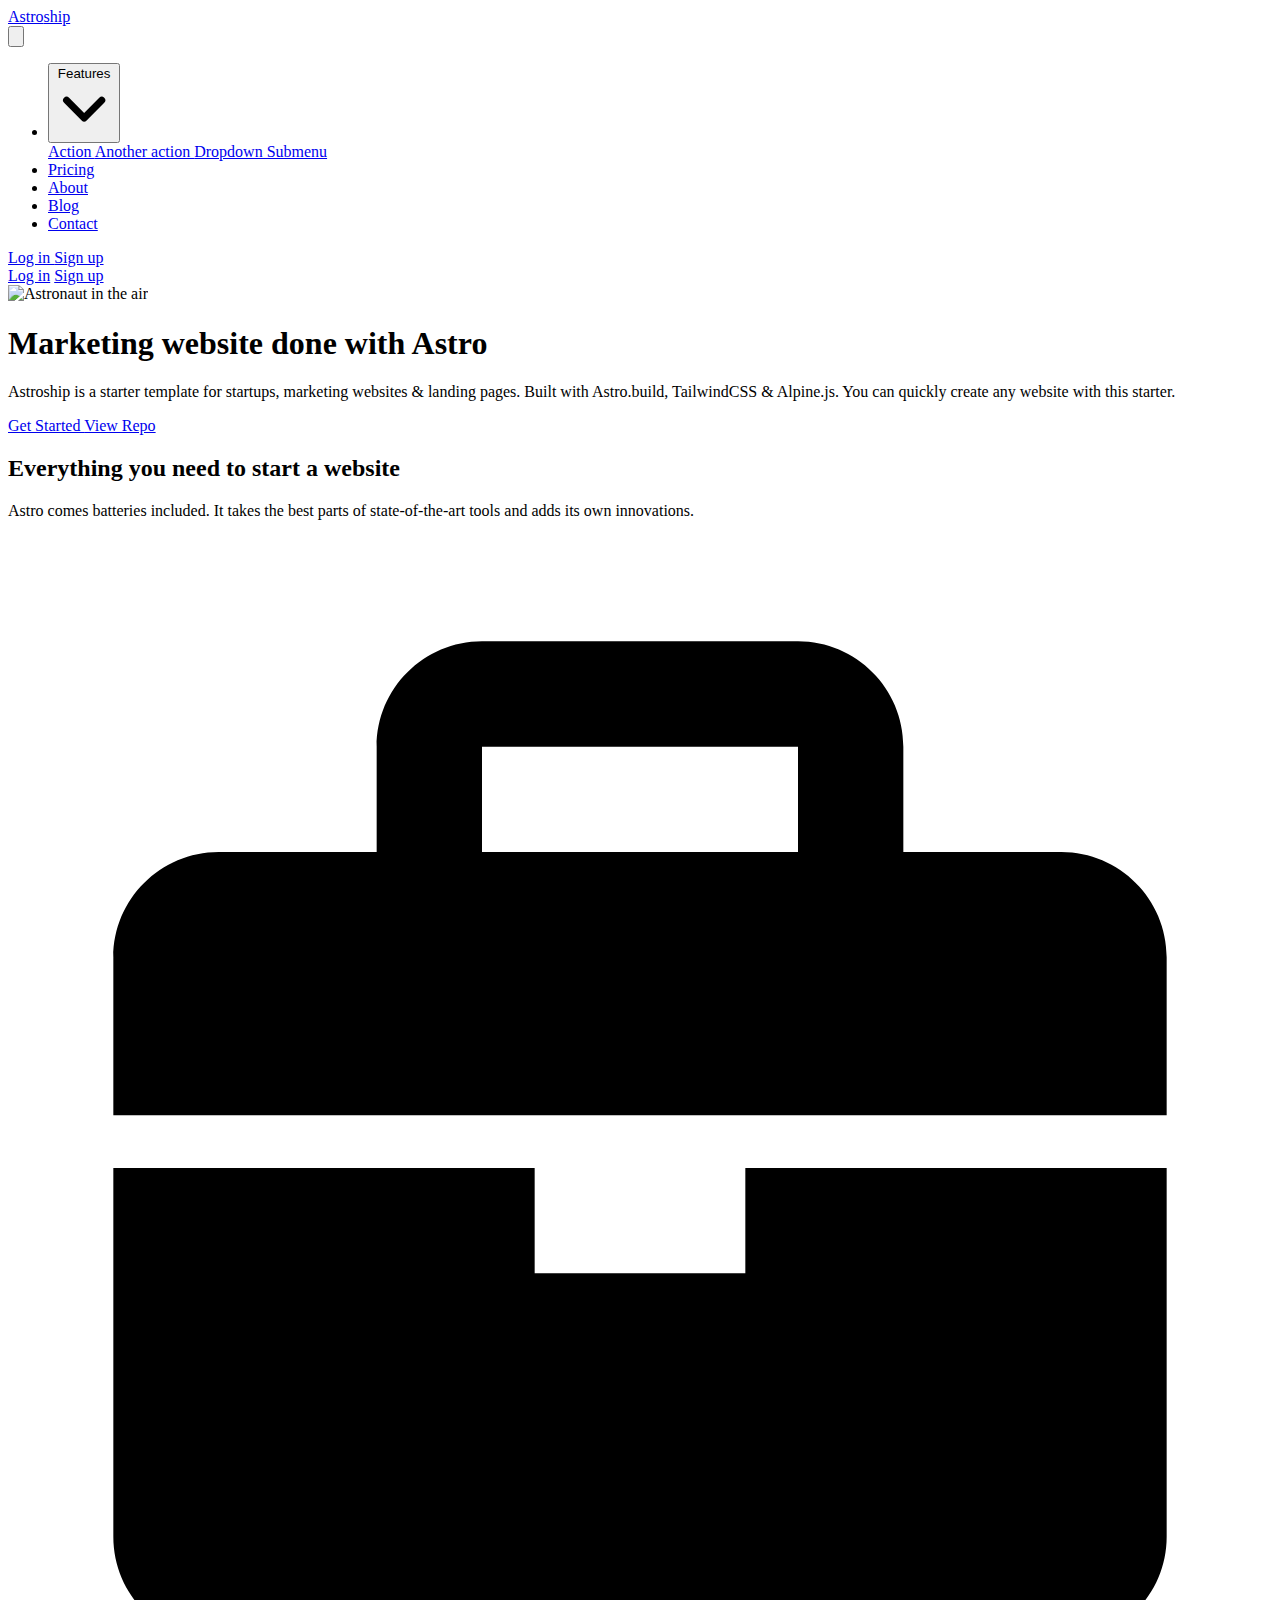
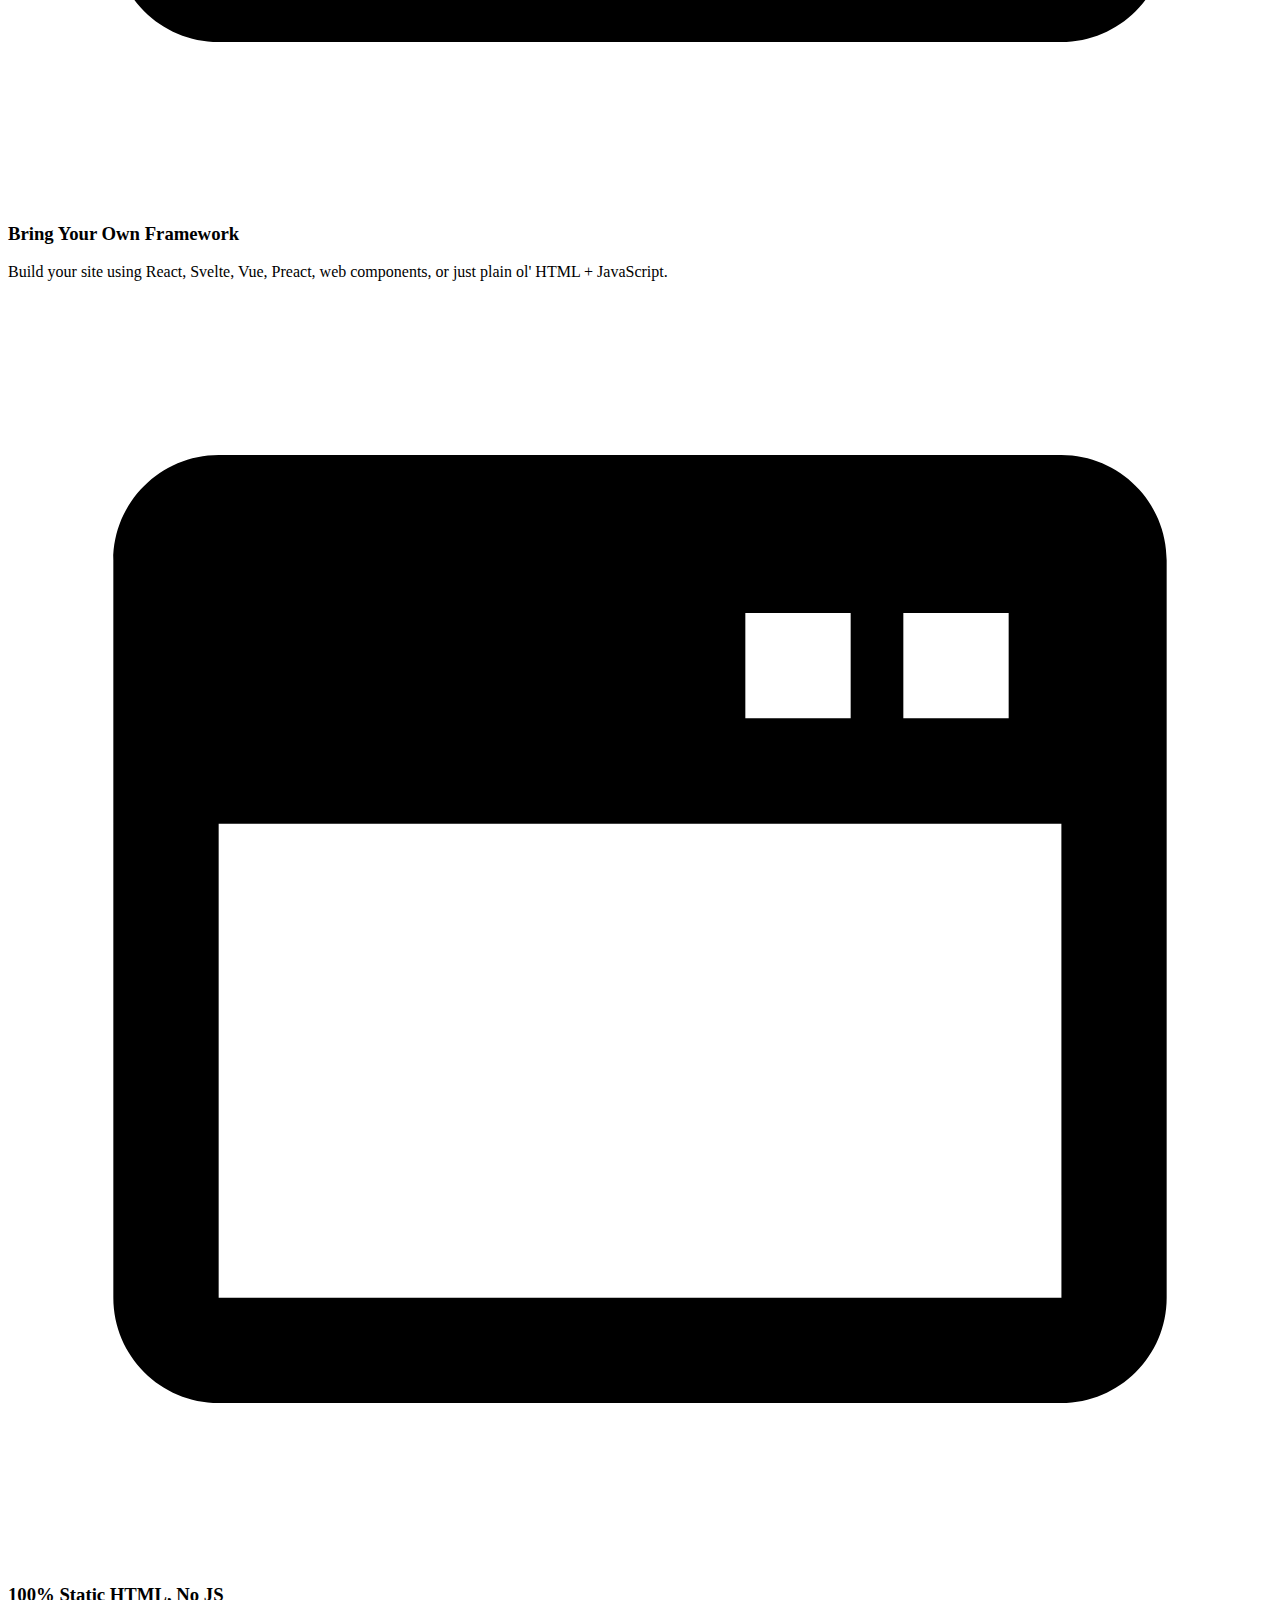
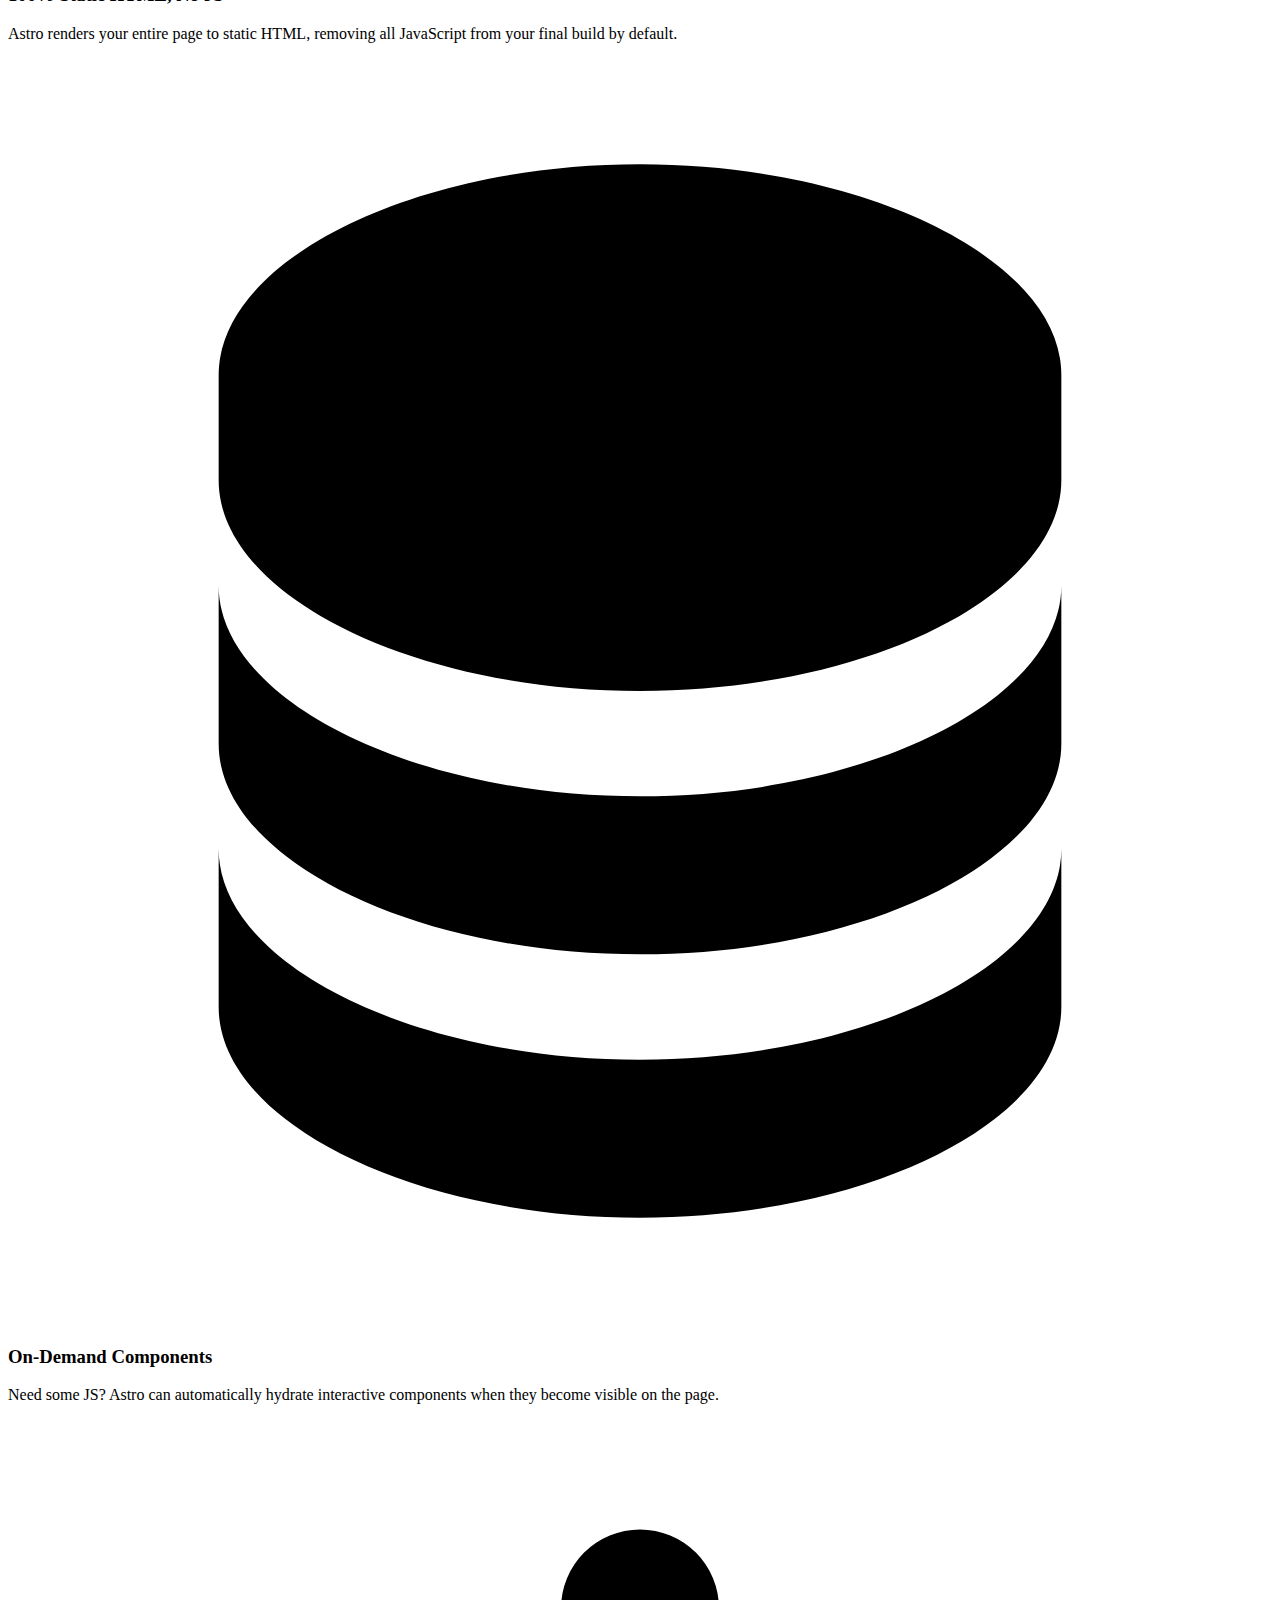
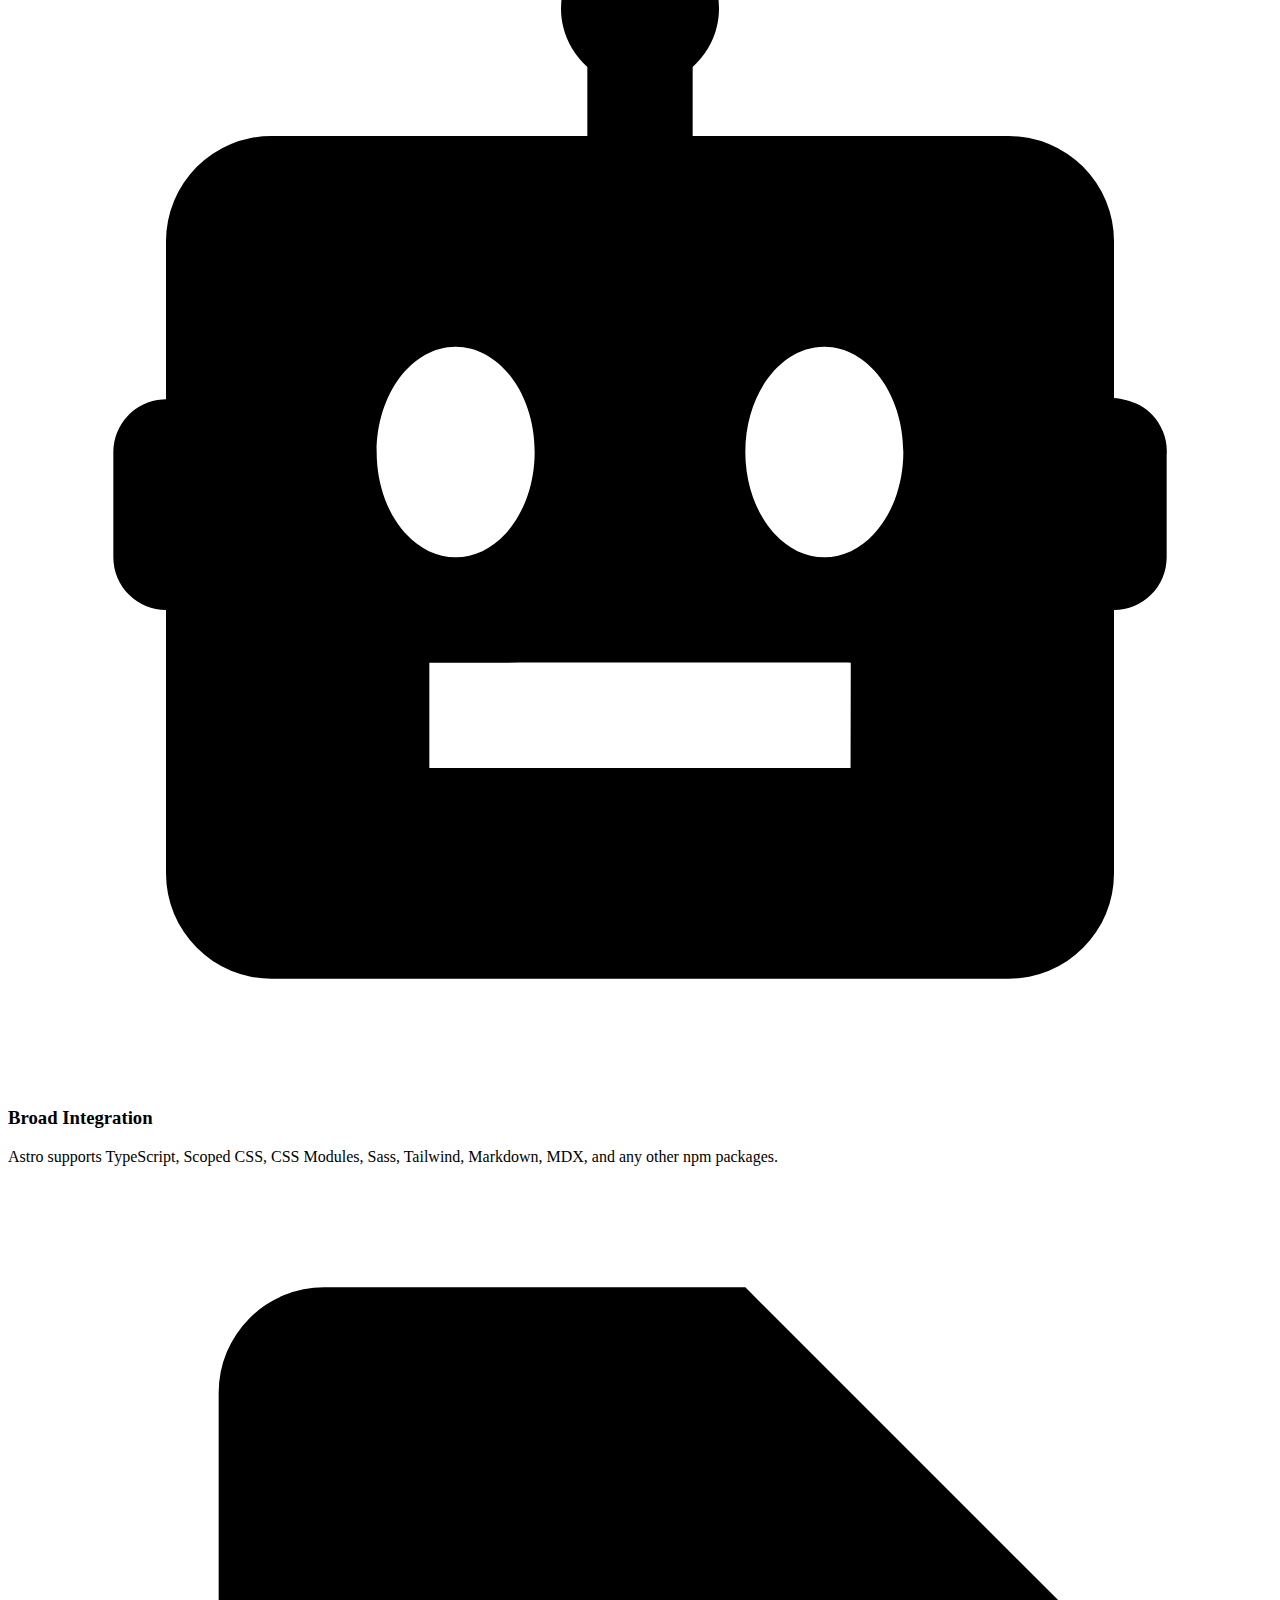
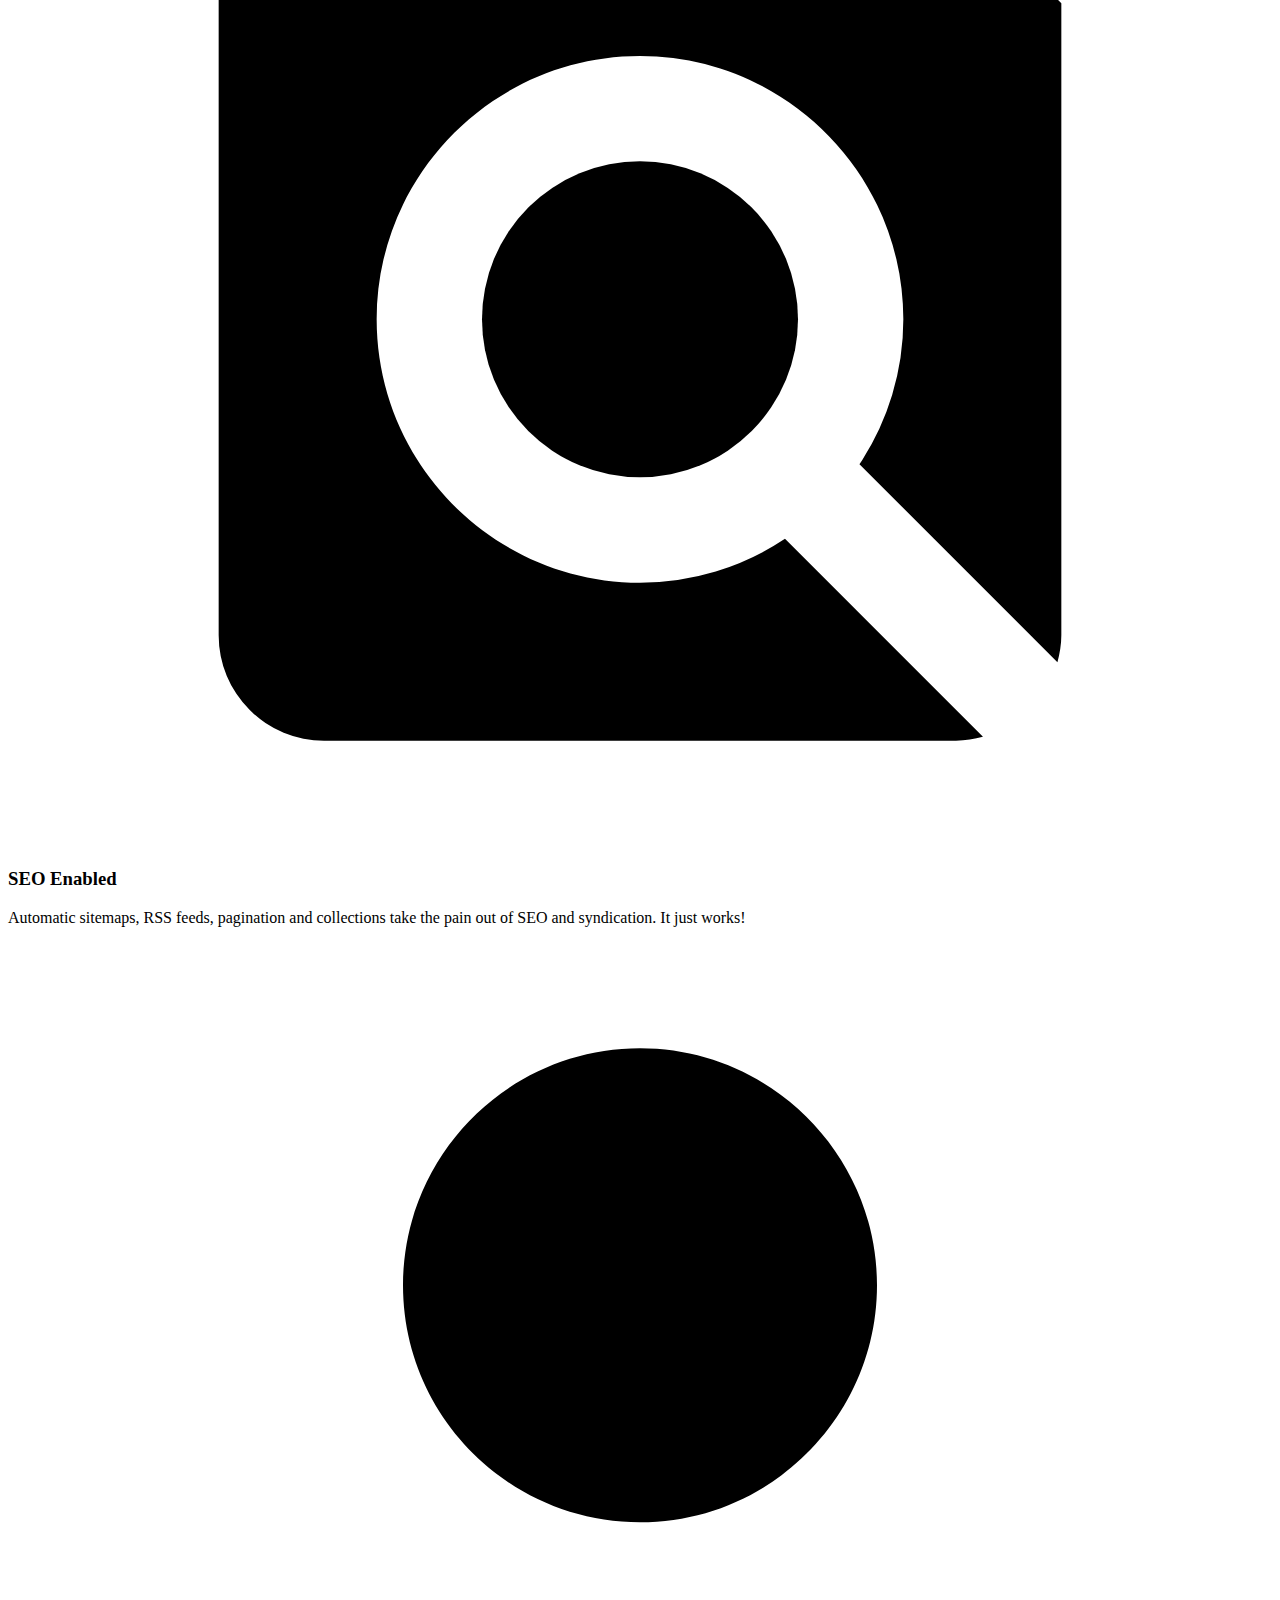
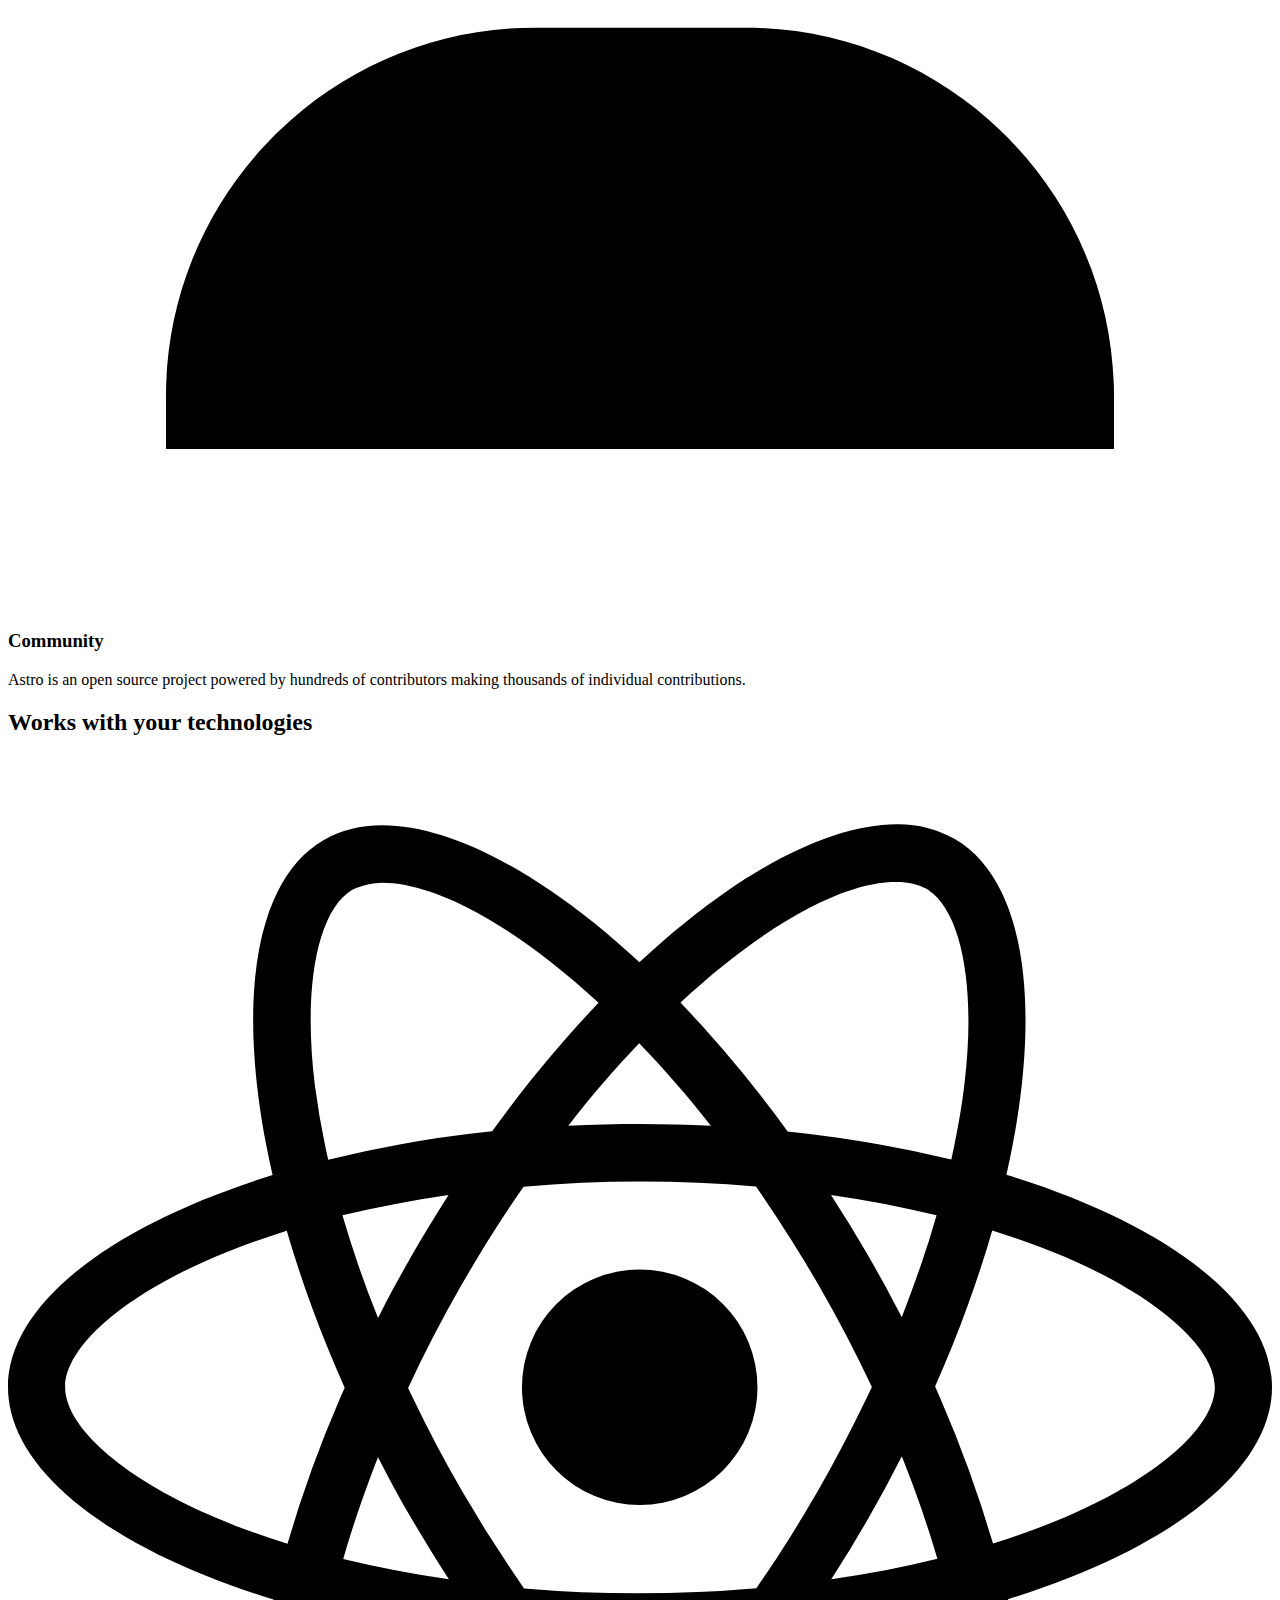
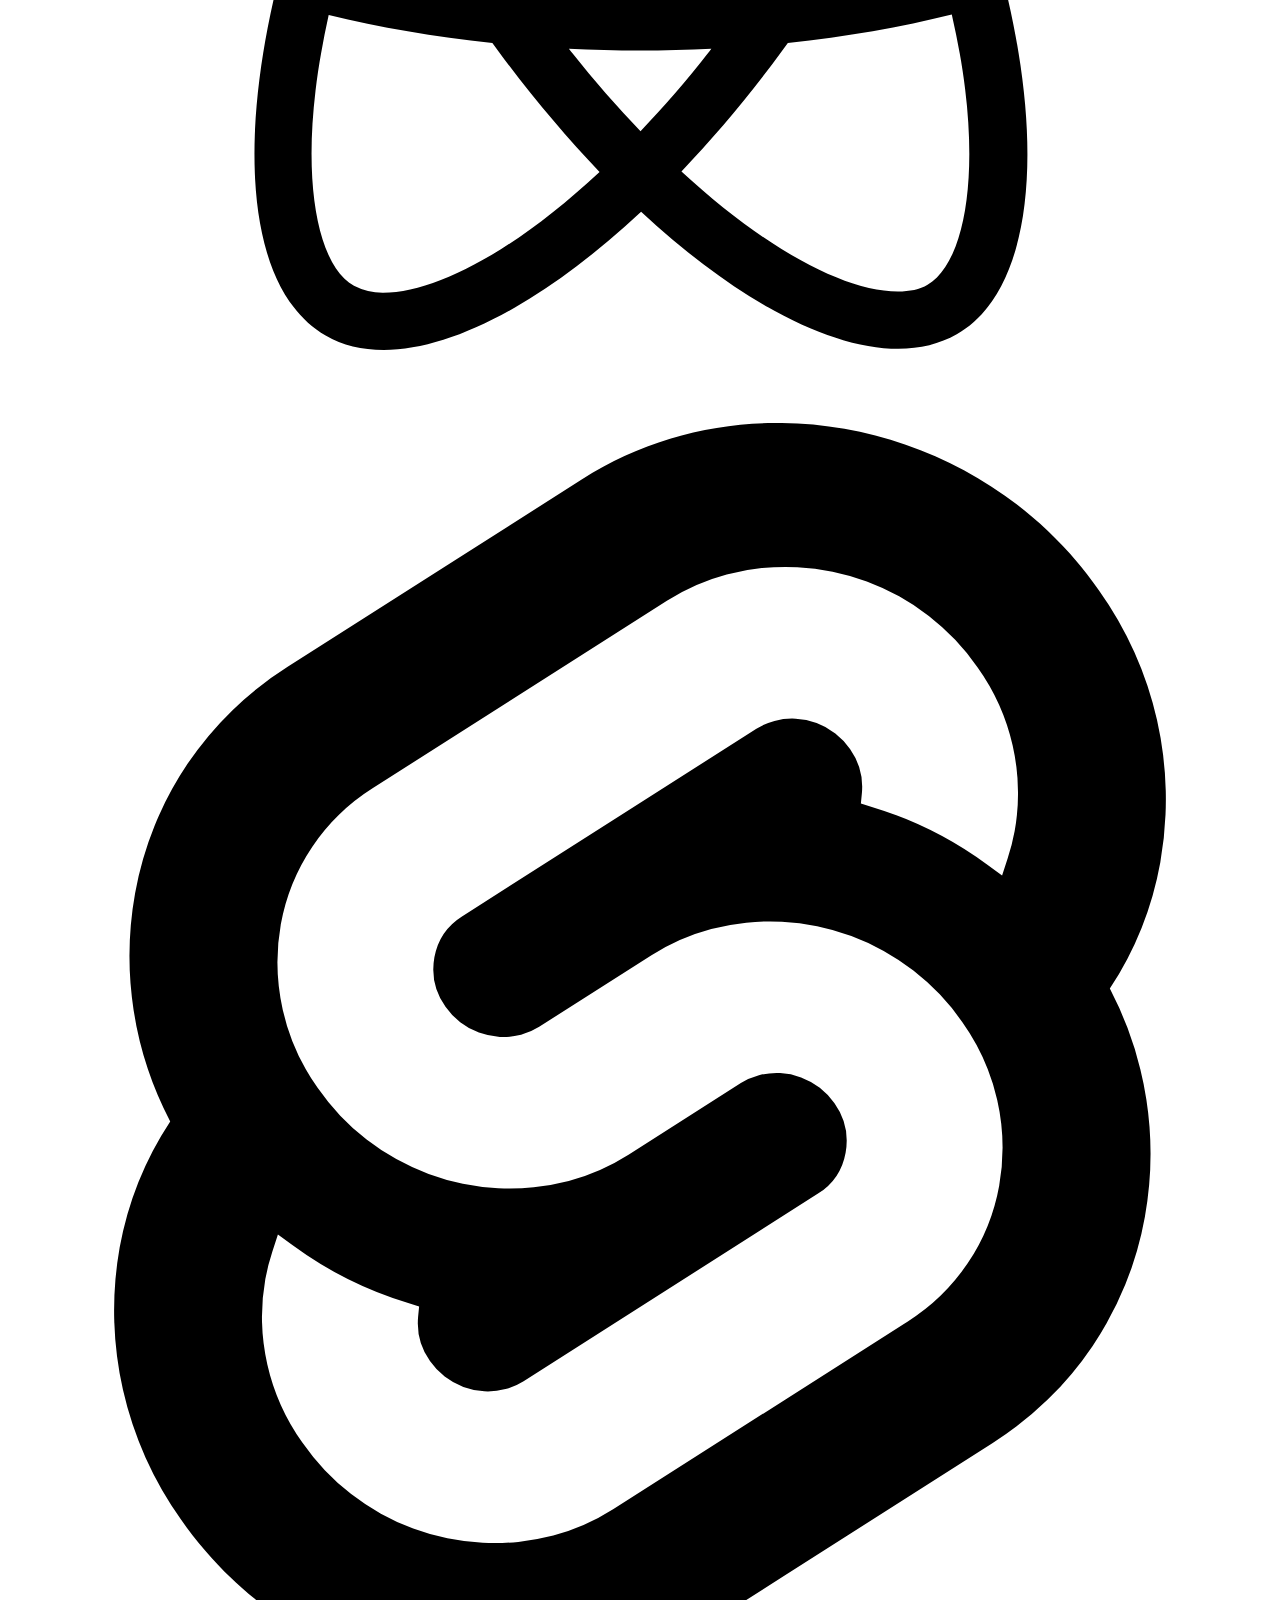
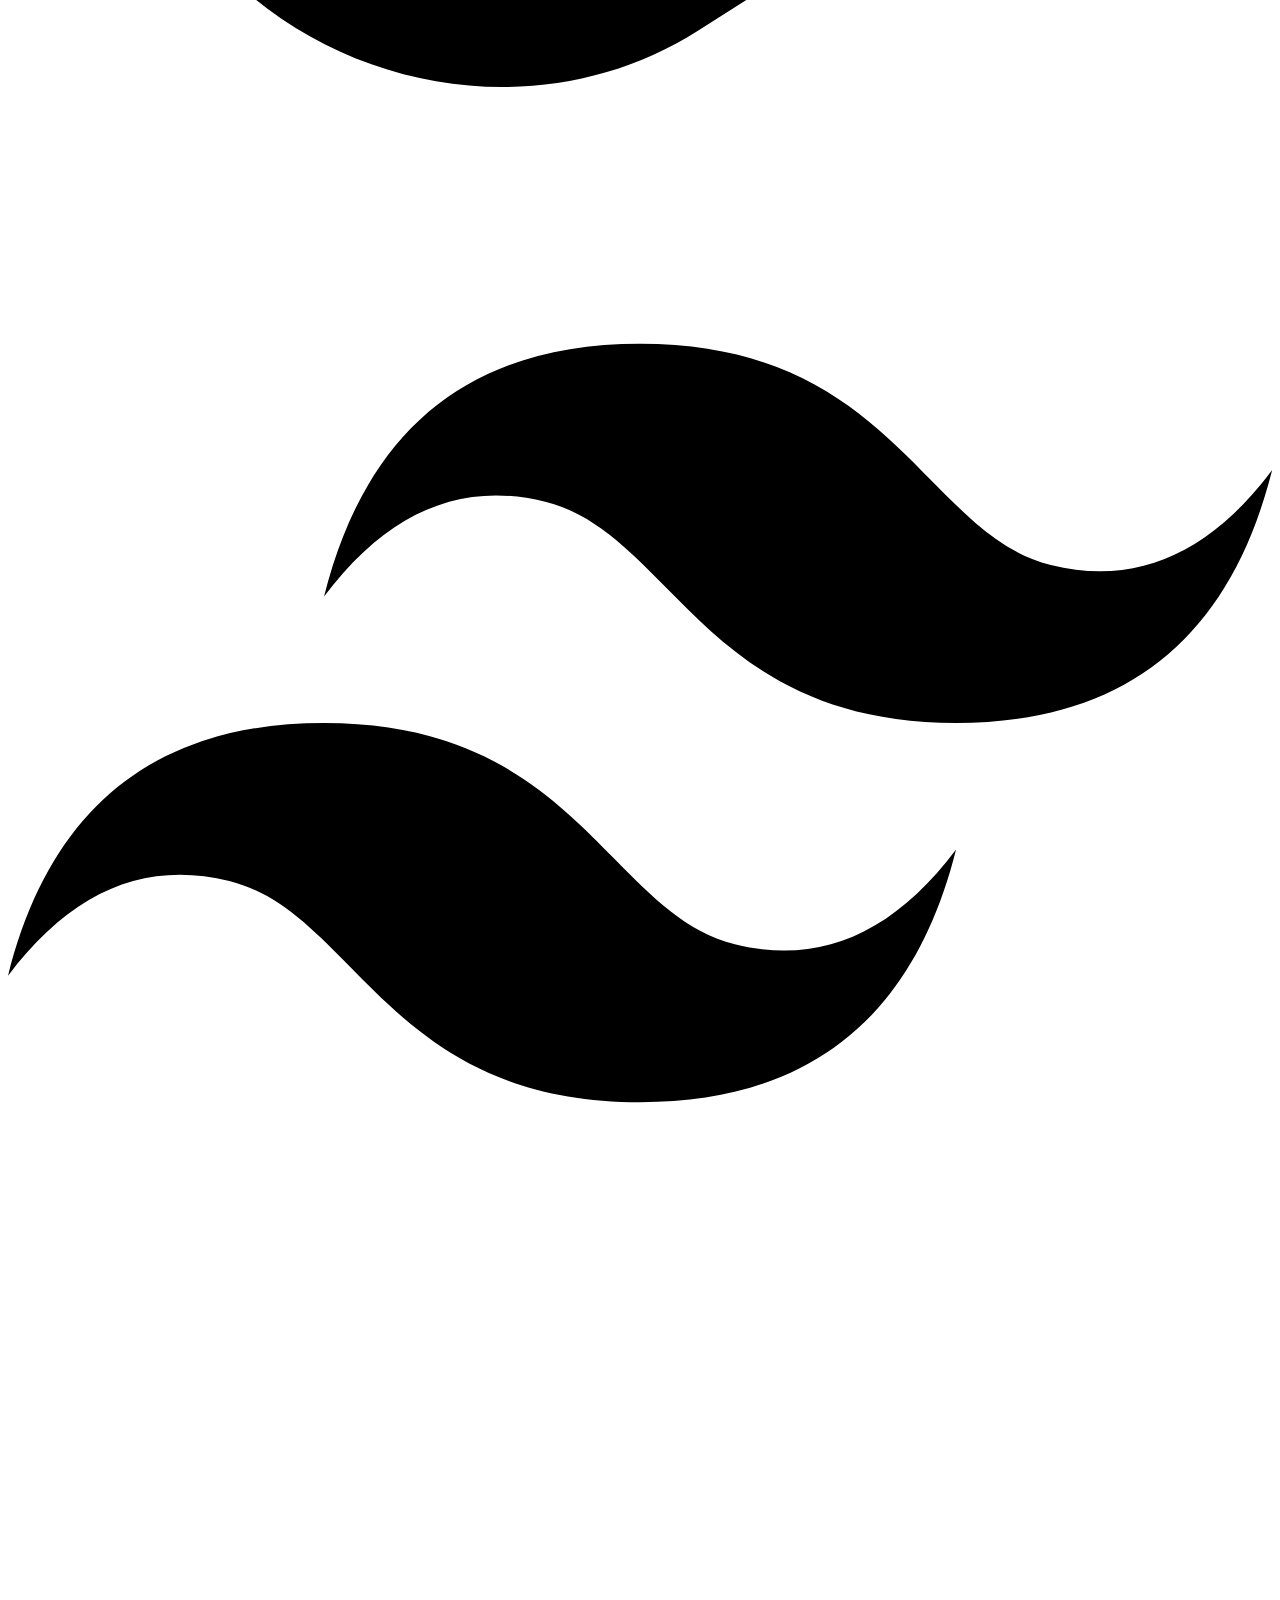
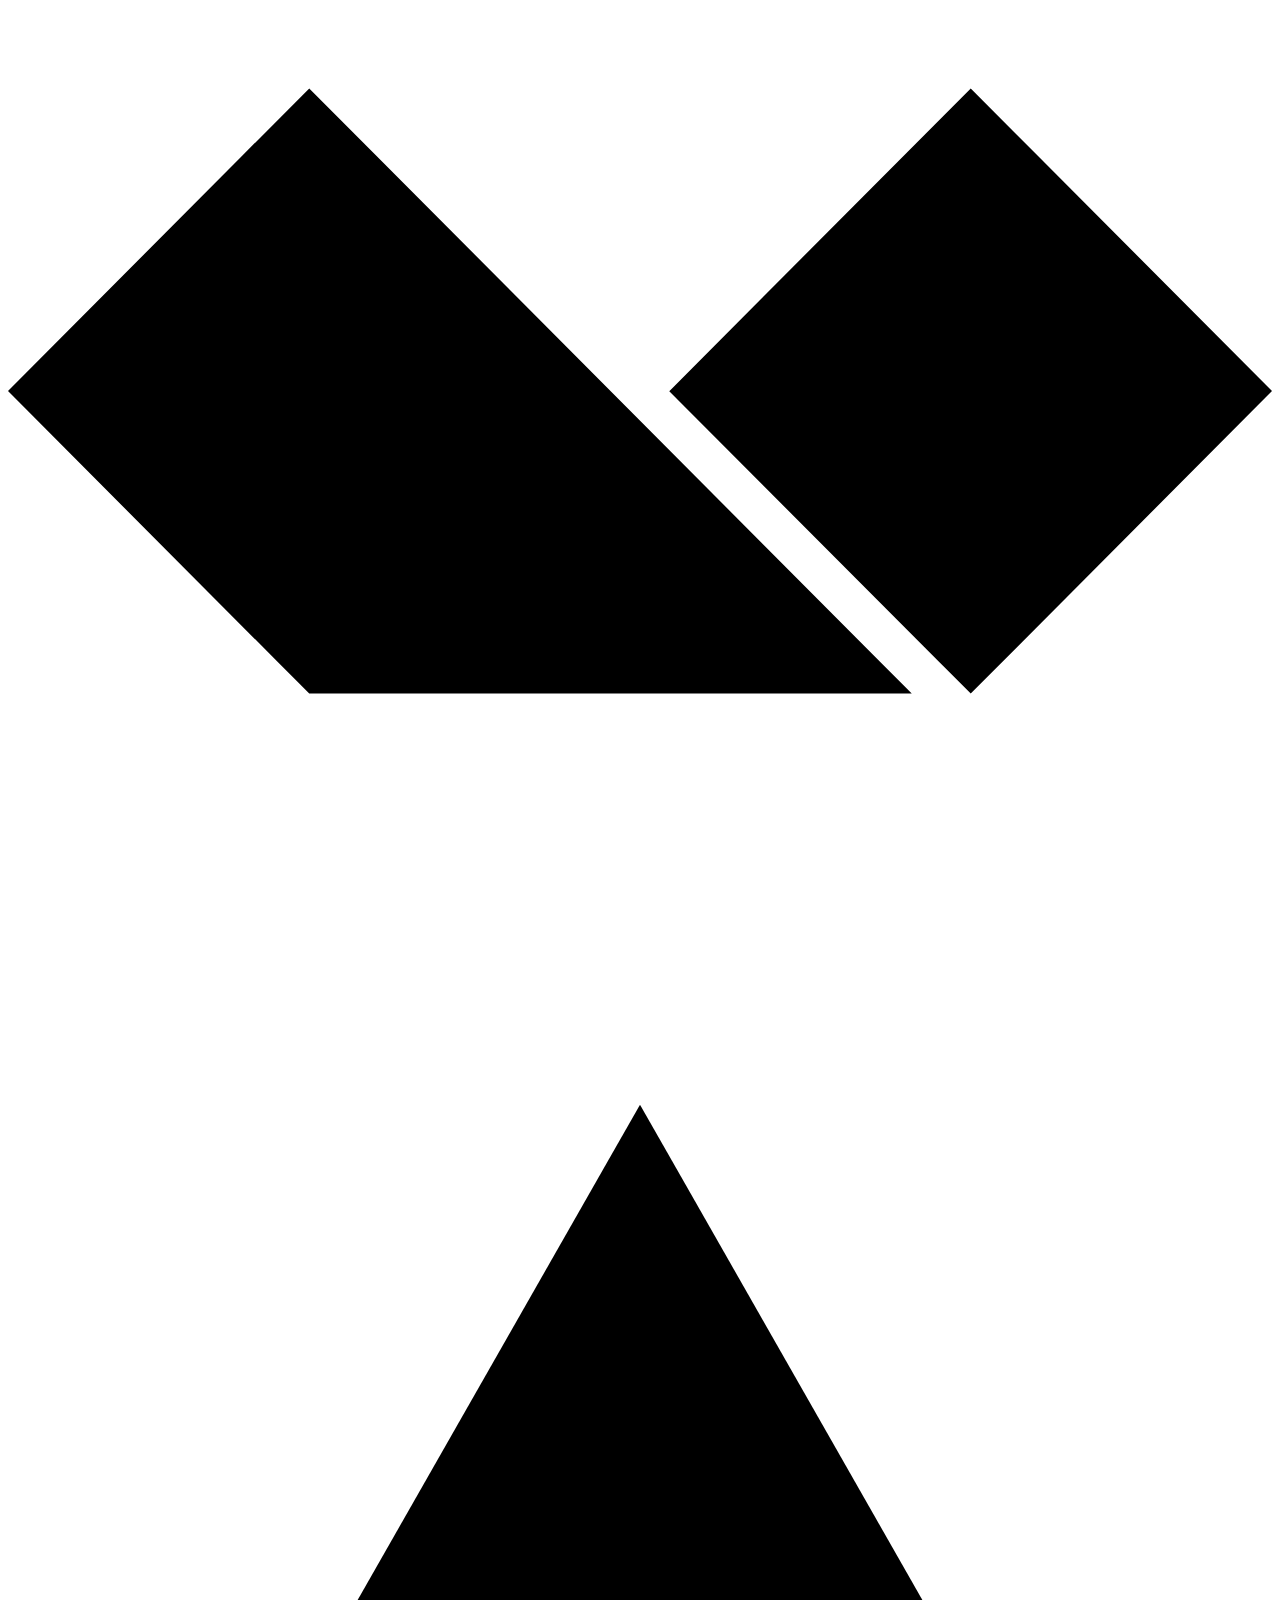
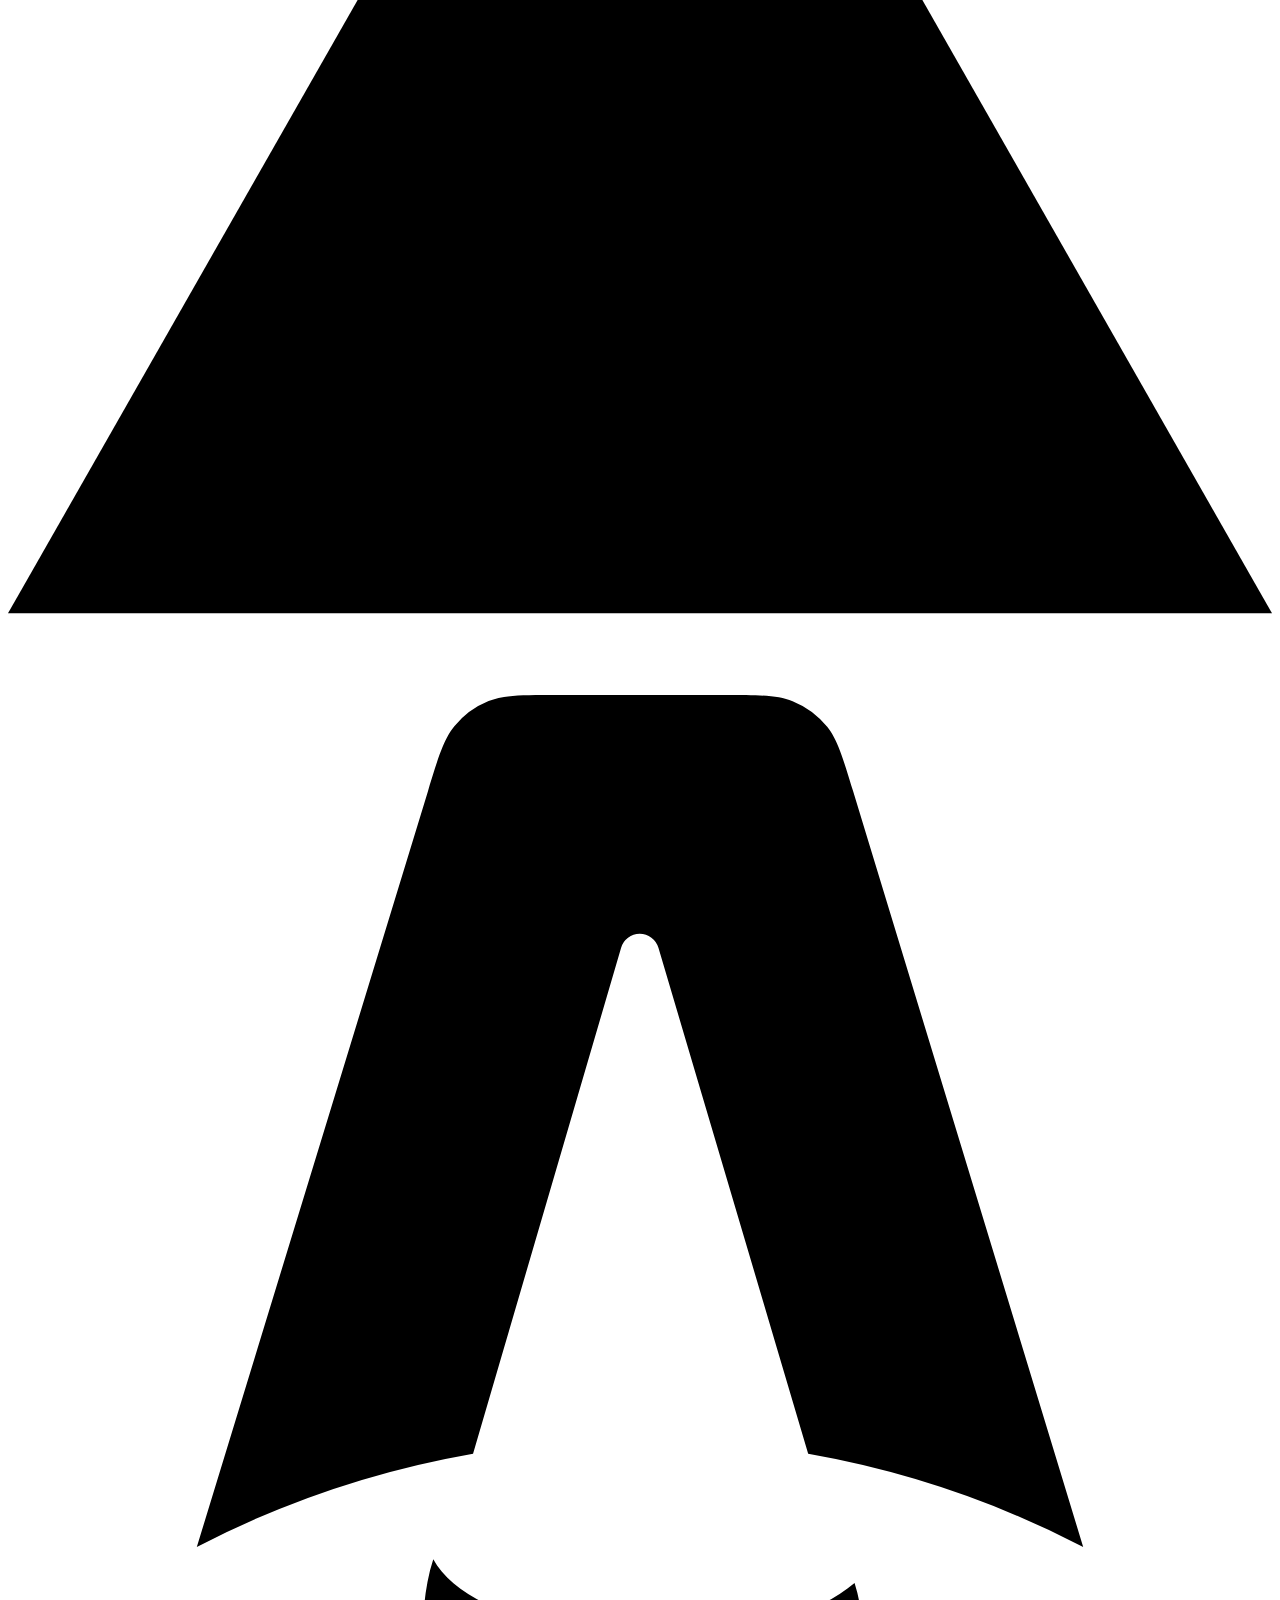
==== docs/index.html @ 0e35a5bf "." ====
<!DOCTYPE html>
<html lang="en">
  <head>
    <meta charset="UTF-8">
    <meta name="viewport" content="width=device-width">
    <link rel="icon" type="image/svg+xml" href="/favicon.svg">
    <meta name="generator" content="Astro v1.9.2">

    <!-- <link rel="preload" as="image" href={src} alt="Hero" /> -->
    <title>Astroship</title>



<link rel="canonical" href="https://dreamoment.github.io/creator/">

<meta name="description" content="Astroship is a starter website template for Astro built with TailwindCSS.">

<meta name="robots" content="index, follow">

<meta property="og:title" content="Astroship - Starter Template for Astro">
<meta property="og:type" content="website">
<meta property="og:image" content="https://dreamoment.github.io/opengraph.jpg">
<meta property="og:url" content="https://dreamoment.github.io/creator/">


<meta property="og:image:url" content="https://dreamoment.github.io/opengraph.jpg">



<meta property="og:image:height">
<meta property="og:image:alt" content="Astroship Homepage Screenshot">


<meta name="twitter:card" content="summary_large_image">
<meta name="twitter:site" content="@web3templates">
<meta name="twitter:creator" content="@surjithctly">



  <link rel="stylesheet" href="/creator/assets/about.b5205b1e.css" />
<link rel="stylesheet" href="/creator/assets/complete-guide-fullstack-development.8aabfa3c.css" /><script type="module" src="/creator/page.563aed27.js"></script></head>
  <body>
    <div class="max-w-screen-xl mx-auto px-5">
  <header class="flex flex-col lg:flex-row justify-between items-center my-5" x-data="{ open: false }" x-init="$watch('open', value => console.log(value))">
    <div class="flex w-full lg:w-auto items-center justify-between">
      <a href="/" class="text-lg"><span class="font-bold text-slate-800">Astro</span><span class="text-slate-500">ship</span>
      </a>
      <div class="block lg:hidden">
        <button @click="open = !open" class="text-gray-800">
          <svg fill="currentColor" class="w-4 h-4" viewBox="0 0 20 20" xmlns="http://www.w3.org/2000/svg">
            <title>Menu</title>
            <path x-cloak x-show="open" fill-rule="evenodd" clip-rule="evenodd" d="M18.278 16.864a1 1 0 01-1.414 1.414l-4.829-4.828-4.828 4.828a1 1 0 01-1.414-1.414l4.828-4.829-4.828-4.828a1 1 0 011.414-1.414l4.829 4.828 4.828-4.828a1 1 0 111.414 1.414l-4.828 4.829 4.828 4.828z"></path>
            <path x-show="!open" fill-rule="evenodd" d="M4 5h16a1 1 0 010 2H4a1 1 0 110-2zm0 6h16a1 1 0 010 2H4a1 1 0 010-2zm0 6h16a1 1 0 010 2H4a1 1 0 010-2z"></path>
          </svg>
        </button>
      </div>
    </div>
    <nav class="hidden w-full lg:w-auto mt-2 lg:flex lg:mt-0" :class="{ 'block': open, 'hidden': !open }" x-transition>
      <ul class="flex flex-col lg:flex-row lg:gap-3">
        <li @click.away="open = false" class="relative" x-data="{ open: false }">
  <button @click="open = !open" class="flex items-center gap-1 w-full lg:w-auto lg:px-3 py-2 text-gray-600 hover:text-gray-900">
    <span>Features</span>
    <svg xmlns="http://www.w3.org/2000/svg" fill="none" viewBox="0 0 24 24" stroke-width="3" stroke="currentColor" class="w-3 h-3 mt-0.5" :class="{'rotate-180': open, 'rotate-0': !open}">
      <path stroke-linecap="round" stroke-linejoin="round" d="M19.5 8.25l-7.5 7.5-7.5-7.5"></path>
    </svg>
  </button>
  <div x-cloak x-show="open" class="lg:absolute w-full lg:w-48 lg:left-0 origin-top-left">
    <div class="px-3 lg:py-2 lg:bg-white lg:rounded-md lg:shadow lg:border flex flex-col">
      <a href="#" class="py-1 text-gray-600 hover:text-gray-900">
            Action
          </a><a href="#" class="py-1 text-gray-600 hover:text-gray-900">
            Another action
          </a><a href="#" class="py-1 text-gray-600 hover:text-gray-900">
            Dropdown Submenu
          </a>
    </div>
  </div>
</li><li>
                  <a href="/creator/pricing" class="flex lg:px-3 py-2 text-gray-600 hover:text-gray-900">
                    Pricing
                  </a>
                </li><li>
                  <a href="/creator/about" class="flex lg:px-3 py-2 text-gray-600 hover:text-gray-900">
                    About
                  </a>
                </li><li>
                  <a href="/creator/blog" class="flex lg:px-3 py-2 text-gray-600 hover:text-gray-900">
                    Blog
                  </a>
                </li><li>
                  <a href="/creator/contact" class="flex lg:px-3 py-2 text-gray-600 hover:text-gray-900">
                    Contact
                  </a>
                </li>
      </ul>
      <div class="lg:hidden flex items-center mt-3 gap-4">
        <a href="#" class="rounded text-center transition focus-visible:ring-2 ring-offset-2 ring-gray-200 w-full px-4 py-2 bg-gray-100 hover:bg-gray-200 border-2 border-transparent">Log in
</a>
        <a href="#" class="rounded text-center transition focus-visible:ring-2 ring-offset-2 ring-gray-200 w-full px-4 py-2 bg-black text-white hover:bg-gray-800 border-2 border-transparent">Sign up
</a>
      </div>
    </nav>
    <div>
      <div class="hidden lg:flex items-center gap-4">
        <a href="#">Log in</a>
        <a href="#" class="rounded text-center transition focus-visible:ring-2 ring-offset-2 ring-gray-200 px-4 py-2 bg-black text-white hover:bg-gray-800 border-2 border-transparent">Sign up
</a>
      </div>
    </div>
  </header>
</div>
    <div class="max-w-screen-xl mx-auto px-5">
  <main class="grid lg:grid-cols-2 place-items-center pt-16 pb-8 md:pt-8">
  <div class="py-6 md:order-1 hidden md:block">
    <img alt="Astronaut in the air" width="520" height="424" src="/creator/assets/hero.c8293ced_bmlz.avif" loading="eager" decoding="async">
  </div>
  <div>
    <h1 class="text-5xl lg:text-6xl xl:text-7xl font-bold lg:tracking-tight">
      Marketing website done with Astro
    </h1>
    <p class="text-lg mt-4 text-slate-600 max-w-xl">
      Astroship is a starter template for startups, marketing websites & landing
      pages.<wbr> Built with Astro.build, TailwindCSS & Alpine.js. You can quickly
      create any website with this starter.
    </p>
    <div class="mt-6 flex flex-col sm:flex-row gap-3">
      <a href="https://web3templates.com/" target="_blank" rel="noopener" class="rounded text-center transition focus-visible:ring-2 ring-offset-2 ring-gray-200 px-5 py-2.5 bg-black text-white hover:bg-gray-800 border-2 border-transparent">Get Started
</a>
      <a href="https://github.com/surjithctly/astroship" rel="noopener" target="_blank" class="rounded text-center transition focus-visible:ring-2 ring-offset-2 ring-gray-200 px-5 py-2.5 bg-white border-2 border-black hover:bg-gray-100 text-black">View Repo
</a>
    </div>
  </div>
</main><div class="mt-16 md:mt-0">
  <h2 class="text-4xl lg:text-5xl font-bold lg:tracking-tight">
    Everything you need to start a website
  </h2>
  <p class="text-lg mt-4 text-slate-600">
    Astro comes batteries included. It takes the best parts of state-of-the-art
    tools and adds its own innovations.
  </p>
</div>

<div class="grid sm:grid-cols-2 md:grid-cols-3 mt-16 gap-16">
  <div class="flex gap-4 items-start">
        <div class="mt-1 bg-black rounded-full  p-2 w-8 h-8 shrink-0">
          <svg viewBox="0 0 24 24" class="text-white" astro-icon="bx:bxs-briefcase"><path fill="currentColor" d="M20 6h-3V4c0-1.103-.897-2-2-2H9c-1.103 0-2 .897-2 2v2H4c-1.103 0-2 .897-2 2v3h20V8c0-1.103-.897-2-2-2zM9 4h6v2H9V4zm5 10h-4v-2H2v7c0 1.103.897 2 2 2h16c1.103 0 2-.897 2-2v-7h-8v2z"/></svg>
        </div>
        <div>
          <h3 class="font-semibold text-lg">Bring Your Own Framework</h3> 
          <p class="text-slate-500 mt-2 leading-relaxed">Build your site using React, Svelte, Vue, Preact, web components, or just plain ol&#39; HTML + JavaScript.</p>
        </div>
      </div><div class="flex gap-4 items-start">
        <div class="mt-1 bg-black rounded-full  p-2 w-8 h-8 shrink-0">
          <svg viewBox="0 0 24 24" class="text-white" astro-icon="bx:bxs-window-alt"><path fill="currentColor" d="M20 3H4c-1.103 0-2 .897-2 2v14c0 1.103.897 2 2 2h16c1.103 0 2-.897 2-2V5c0-1.103-.897-2-2-2zm-3 3h2v2h-2V6zm-3 0h2v2h-2V6zM4 19v-9h16.001l.001 9H4z"/></svg>
        </div>
        <div>
          <h3 class="font-semibold text-lg">100% Static HTML, No JS</h3> 
          <p class="text-slate-500 mt-2 leading-relaxed">Astro renders your entire page to static HTML, removing all JavaScript from your final build by default.</p>
        </div>
      </div><div class="flex gap-4 items-start">
        <div class="mt-1 bg-black rounded-full  p-2 w-8 h-8 shrink-0">
          <svg viewBox="0 0 24 24" class="text-white" astro-icon="bx:bxs-data"><path fill="currentColor" d="M20 6c0-2.168-3.663-4-8-4S4 3.832 4 6v2c0 2.168 3.663 4 8 4s8-1.832 8-4V6zm-8 13c-4.337 0-8-1.832-8-4v3c0 2.168 3.663 4 8 4s8-1.832 8-4v-3c0 2.168-3.663 4-8 4z"/><path fill="currentColor" d="M20 10c0 2.168-3.663 4-8 4s-8-1.832-8-4v3c0 2.168 3.663 4 8 4s8-1.832 8-4v-3z"/></svg>
        </div>
        <div>
          <h3 class="font-semibold text-lg">On-Demand Components</h3> 
          <p class="text-slate-500 mt-2 leading-relaxed">Need some JS? Astro can automatically hydrate interactive components when they become visible on the page.  </p>
        </div>
      </div><div class="flex gap-4 items-start">
        <div class="mt-1 bg-black rounded-full  p-2 w-8 h-8 shrink-0">
          <svg viewBox="0 0 24 24" class="text-white" astro-icon="bx:bxs-bot"><path fill="currentColor" d="M21 10.975V8a2 2 0 0 0-2-2h-6V4.688c.305-.274.5-.668.5-1.11a1.5 1.5 0 0 0-3 0c0 .442.195.836.5 1.11V6H5a2 2 0 0 0-2 2v2.998l-.072.005A.999.999 0 0 0 2 12v2a1 1 0 0 0 1 1v5a2 2 0 0 0 2 2h14a2 2 0 0 0 2-2v-5a1 1 0 0 0 1-1v-1.938a1.004 1.004 0 0 0-.072-.455c-.202-.488-.635-.605-.928-.632zM7 12c0-1.104.672-2 1.5-2s1.5.896 1.5 2-.672 2-1.5 2S7 13.104 7 12zm8.998 6c-1.001-.003-7.997 0-7.998 0v-2s7.001-.002 8.002 0l-.004 2zm-.498-4c-.828 0-1.5-.896-1.5-2s.672-2 1.5-2 1.5.896 1.5 2-.672 2-1.5 2z"/></svg>
        </div>
        <div>
          <h3 class="font-semibold text-lg">Broad Integration</h3> 
          <p class="text-slate-500 mt-2 leading-relaxed">Astro supports TypeScript, Scoped CSS, CSS Modules, Sass, Tailwind, Markdown, MDX, and any other npm packages.</p>
        </div>
      </div><div class="flex gap-4 items-start">
        <div class="mt-1 bg-black rounded-full  p-2 w-8 h-8 shrink-0">
          <svg viewBox="0 0 24 24" class="text-white" astro-icon="bx:bxs-file-find"><path fill="currentColor" d="M6 22h12c.178 0 .348-.03.512-.074l-3.759-3.759A4.966 4.966 0 0 1 12 19c-2.757 0-5-2.243-5-5s2.243-5 5-5 5 2.243 5 5a4.964 4.964 0 0 1-.833 2.753l3.759 3.759c.044-.164.074-.334.074-.512V8l-6-6H6a2 2 0 0 0-2 2v16a2 2 0 0 0 2 2z"/><circle cx="12" cy="14" r="3" fill="currentColor"/></svg>
        </div>
        <div>
          <h3 class="font-semibold text-lg">SEO Enabled</h3> 
          <p class="text-slate-500 mt-2 leading-relaxed">Automatic sitemaps, RSS feeds, pagination and collections take the pain out of SEO and syndication. It just works!</p>
        </div>
      </div><div class="flex gap-4 items-start">
        <div class="mt-1 bg-black rounded-full  p-2 w-8 h-8 shrink-0">
          <svg viewBox="0 0 24 24" class="text-white" astro-icon="bx:bxs-user"><path fill="currentColor" d="M7.5 6.5C7.5 8.981 9.519 11 12 11s4.5-2.019 4.5-4.5S14.481 2 12 2 7.5 4.019 7.5 6.5zM20 21h1v-1c0-3.859-3.141-7-7-7h-4c-3.86 0-7 3.141-7 7v1h17z"/></svg>
        </div>
        <div>
          <h3 class="font-semibold text-lg">Community</h3> 
          <p class="text-slate-500 mt-2 leading-relaxed">Astro is an open source project powered by hundreds of contributors making thousands of individual contributions.</p>
        </div>
      </div>
</div><div class="mt-24">
  <h2 class="text-center text-slate-500">Works with your technologies</h2>
  <div class="flex gap-8 md:gap-20 items-center justify-center mt-10 flex-wrap">
    <svg viewBox="0 0 24 24" class="h-8 md:h-12" astro-icon="simple-icons:react"><path fill="currentColor" d="M14.23 12.004a2.236 2.236 0 0 1-2.235 2.236 2.236 2.236 0 0 1-2.236-2.236 2.236 2.236 0 0 1 2.235-2.236 2.236 2.236 0 0 1 2.236 2.236zm2.648-10.69c-1.346 0-3.107.96-4.888 2.622-1.78-1.653-3.542-2.602-4.887-2.602-.41 0-.783.093-1.106.278-1.375.793-1.683 3.264-.973 6.365C1.98 8.917 0 10.42 0 12.004c0 1.59 1.99 3.097 5.043 4.03-.704 3.113-.39 5.588.988 6.38.32.187.69.275 1.102.275 1.345 0 3.107-.96 4.888-2.624 1.78 1.654 3.542 2.603 4.887 2.603.41 0 .783-.09 1.106-.275 1.374-.792 1.683-3.263.973-6.365C22.02 15.096 24 13.59 24 12.004c0-1.59-1.99-3.097-5.043-4.032.704-3.11.39-5.587-.988-6.38a2.167 2.167 0 0 0-1.092-.278zm-.005 1.09v.006c.225 0 .406.044.558.127.666.382.955 1.835.73 3.704-.054.46-.142.945-.25 1.44a23.476 23.476 0 0 0-3.107-.534A23.892 23.892 0 0 0 12.769 4.7c1.592-1.48 3.087-2.292 4.105-2.295zm-9.77.02c1.012 0 2.514.808 4.11 2.28-.686.72-1.37 1.537-2.02 2.442a22.73 22.73 0 0 0-3.113.538 15.02 15.02 0 0 1-.254-1.42c-.23-1.868.054-3.32.714-3.707.19-.09.4-.127.563-.132zm4.882 3.05c.455.468.91.992 1.36 1.564-.44-.02-.89-.034-1.345-.034-.46 0-.915.01-1.36.034.44-.572.895-1.096 1.345-1.565zM12 8.1c.74 0 1.477.034 2.202.093.406.582.802 1.203 1.183 1.86.372.64.71 1.29 1.018 1.946-.308.655-.646 1.31-1.013 1.95-.38.66-.773 1.288-1.18 1.87a25.64 25.64 0 0 1-4.412.005 26.64 26.64 0 0 1-1.183-1.86c-.372-.64-.71-1.29-1.018-1.946a25.17 25.17 0 0 1 1.013-1.954c.38-.66.773-1.286 1.18-1.868A25.245 25.245 0 0 1 12 8.098zm-3.635.254c-.24.377-.48.763-.704 1.16-.225.39-.435.782-.635 1.174-.265-.656-.49-1.31-.676-1.947.64-.15 1.315-.283 2.015-.386zm7.26 0c.695.103 1.365.23 2.006.387-.18.632-.405 1.282-.66 1.933a25.952 25.952 0 0 0-1.345-2.32zm3.063.675c.484.15.944.317 1.375.498 1.732.74 2.852 1.708 2.852 2.476-.005.768-1.125 1.74-2.857 2.475-.42.18-.88.342-1.355.493a23.966 23.966 0 0 0-1.1-2.98c.45-1.017.81-2.01 1.085-2.964zm-13.395.004c.278.96.645 1.957 1.1 2.98a23.142 23.142 0 0 0-1.086 2.964c-.484-.15-.944-.318-1.37-.5-1.732-.737-2.852-1.706-2.852-2.474 0-.768 1.12-1.742 2.852-2.476.42-.18.88-.342 1.356-.494zm11.678 4.28c.265.657.49 1.312.676 1.948-.64.157-1.316.29-2.016.39a25.819 25.819 0 0 0 1.341-2.338zm-9.945.02c.2.392.41.783.64 1.175.23.39.465.772.705 1.143a22.005 22.005 0 0 1-2.006-.386c.18-.63.406-1.282.66-1.933zM17.92 16.32c.112.493.2.968.254 1.423.23 1.868-.054 3.32-.714 3.708-.147.09-.338.128-.563.128-1.012 0-2.514-.807-4.11-2.28.686-.72 1.37-1.536 2.02-2.44 1.107-.118 2.154-.3 3.113-.54zm-11.83.01c.96.234 2.006.415 3.107.532.66.905 1.345 1.727 2.035 2.446-1.595 1.483-3.092 2.295-4.11 2.295a1.185 1.185 0 0 1-.553-.132c-.666-.38-.955-1.834-.73-3.703.054-.46.142-.944.25-1.438zm4.56.64c.44.02.89.034 1.345.034.46 0 .915-.01 1.36-.034-.44.572-.895 1.095-1.345 1.565-.455-.47-.91-.993-1.36-1.565z"/></svg>
    <svg viewBox="0 0 24 24" class="h-8 md:h-12" astro-icon="simple-icons:svelte"><path fill="currentColor" d="M10.354 21.125a4.44 4.44 0 0 1-4.765-1.767 4.109 4.109 0 0 1-.703-3.107 3.898 3.898 0 0 1 .134-.522l.105-.321.287.21a7.21 7.21 0 0 0 2.186 1.092l.208.063-.02.208a1.253 1.253 0 0 0 .226.83 1.337 1.337 0 0 0 1.435.533 1.231 1.231 0 0 0 .343-.15l5.59-3.562a1.164 1.164 0 0 0 .524-.778 1.242 1.242 0 0 0-.211-.937 1.338 1.338 0 0 0-1.435-.533 1.23 1.23 0 0 0-.343.15l-2.133 1.36a4.078 4.078 0 0 1-1.135.499 4.44 4.44 0 0 1-4.765-1.766 4.108 4.108 0 0 1-.702-3.108 3.855 3.855 0 0 1 1.742-2.582l5.589-3.563a4.072 4.072 0 0 1 1.135-.499 4.44 4.44 0 0 1 4.765 1.767 4.109 4.109 0 0 1 .703 3.107 3.943 3.943 0 0 1-.134.522l-.105.321-.286-.21a7.204 7.204 0 0 0-2.187-1.093l-.208-.063.02-.207a1.255 1.255 0 0 0-.226-.831 1.337 1.337 0 0 0-1.435-.532 1.231 1.231 0 0 0-.343.15L8.62 9.368a1.162 1.162 0 0 0-.524.778 1.24 1.24 0 0 0 .211.937 1.338 1.338 0 0 0 1.435.533 1.235 1.235 0 0 0 .344-.151l2.132-1.36a4.067 4.067 0 0 1 1.135-.498 4.44 4.44 0 0 1 4.765 1.766 4.108 4.108 0 0 1 .702 3.108 3.857 3.857 0 0 1-1.742 2.583l-5.589 3.562a4.072 4.072 0 0 1-1.135.499m10.358-17.95C18.484-.015 14.082-.96 10.9 1.068L5.31 4.63a6.412 6.412 0 0 0-2.896 4.295 6.753 6.753 0 0 0 .666 4.336 6.43 6.43 0 0 0-.96 2.396 6.833 6.833 0 0 0 1.168 5.167c2.229 3.19 6.63 4.135 9.812 2.108l5.59-3.562a6.41 6.41 0 0 0 2.896-4.295 6.756 6.756 0 0 0-.665-4.336 6.429 6.429 0 0 0 .958-2.396 6.831 6.831 0 0 0-1.167-5.168z"/></svg>
    <svg viewBox="0 0 24 24" class="h-8 md:h-14" astro-icon="simple-icons:tailwindcss"><path fill="currentColor" d="M12.001 4.8c-3.2 0-5.2 1.6-6 4.8 1.2-1.6 2.6-2.2 4.2-1.8.913.228 1.565.89 2.288 1.624C13.666 10.618 15.027 12 18.001 12c3.2 0 5.2-1.6 6-4.8-1.2 1.6-2.6 2.2-4.2 1.8-.913-.228-1.565-.89-2.288-1.624C16.337 6.182 14.976 4.8 12.001 4.8zm-6 7.2c-3.2 0-5.2 1.6-6 4.8 1.2-1.6 2.6-2.2 4.2-1.8.913.228 1.565.89 2.288 1.624 1.177 1.194 2.538 2.576 5.512 2.576 3.2 0 5.2-1.6 6-4.8-1.2 1.6-2.6 2.2-4.2 1.8-.913-.228-1.565-.89-2.288-1.624C10.337 13.382 8.976 12 6.001 12z"/></svg>
    <svg viewBox="0 0 24 24" class="h-8 md:h-16" astro-icon="simple-icons:alpinedotjs"><path fill="currentColor" d="m24 12-5.72 5.746-5.724-5.741 5.724-5.75L24 12zM5.72 6.254 0 12l5.72 5.746h11.44L5.72 6.254z"/></svg>
    <svg viewBox="0 0 24 24" class="h-8 md:h-12" astro-icon="simple-icons:vercel"><path fill="currentColor" d="M24 22.525H0l12-21.05 12 21.05z"/></svg>
    <svg viewBox="0 0 24 24" class="h-8 md:h-12" astro-icon="simple-icons:astro"><path fill="currentColor" d="M16.074 16.86c-.72.616-2.157 1.035-3.812 1.035-2.032 0-3.735-.632-4.187-1.483-.161.488-.198 1.046-.198 1.402 0 0-.106 1.75 1.111 2.968 0-.632.513-1.145 1.145-1.145 1.083 0 1.082.945 1.081 1.712v.069c0 1.164.711 2.161 1.723 2.582a2.347 2.347 0 0 1-.236-1.029c0-1.11.652-1.523 1.41-2.003.602-.383 1.272-.807 1.733-1.66a3.129 3.129 0 0 0 .378-1.494 3.14 3.14 0 0 0-.148-.954zM15.551.6c.196.244.296.572.496 1.229l4.368 14.347a18.18 18.18 0 0 0-5.222-1.768L12.35 4.8a.37.37 0 0 0-.71.002l-2.81 9.603a18.175 18.175 0 0 0-5.245 1.771L7.974 1.827c.2-.656.3-.984.497-1.227a1.613 1.613 0 0 1 .654-.484C9.415 0 9.757 0 10.443 0h3.135c.686 0 1.03 0 1.32.117A1.614 1.614 0 0 1 15.55.6z"/></svg>
  </div>
</div><div class="bg-black px-20 py-20 mt-20 mx-auto max-w-5xl rounded-lg flex flex-col items-center text-center">
  <h2 class="text-white text-3xl md:text-6xl">Build faster websites.</h2>
  <p class="text-slate-500 mt-4 text-lg md:text-xl">
    Pull content from anywhere and serve it fast with Astro's next-gen island
    architecture.
  </p>
  <div class="flex mt-5">
    <a href="#" class="rounded text-center transition focus-visible:ring-2 ring-offset-2 ring-gray-200 px-5 py-2.5 bg-white text-black border-2 border-transparent">Get Started
</a>
  </div>
</div>
</div>
    <footer class="my-20">
  <p class="text-center text-sm text-slate-500">
    Copyright © 2023 Astroship. All rights reserved.
  </p>
  <!--
    Can we ask you a favor 🙏
    Please keep this backlink on your website if possible.
    or Purchase a commercial license from https://web3templates.com
  -->
  <p class="text-center text-xs text-slate-500 mt-1">
    Made by <a href="https://web3templates.com" target="_blank" rel="noopener" class="hover:underline">
      Web3Templates
    </a>
  </p>
</footer>
    
  </body>
</html>
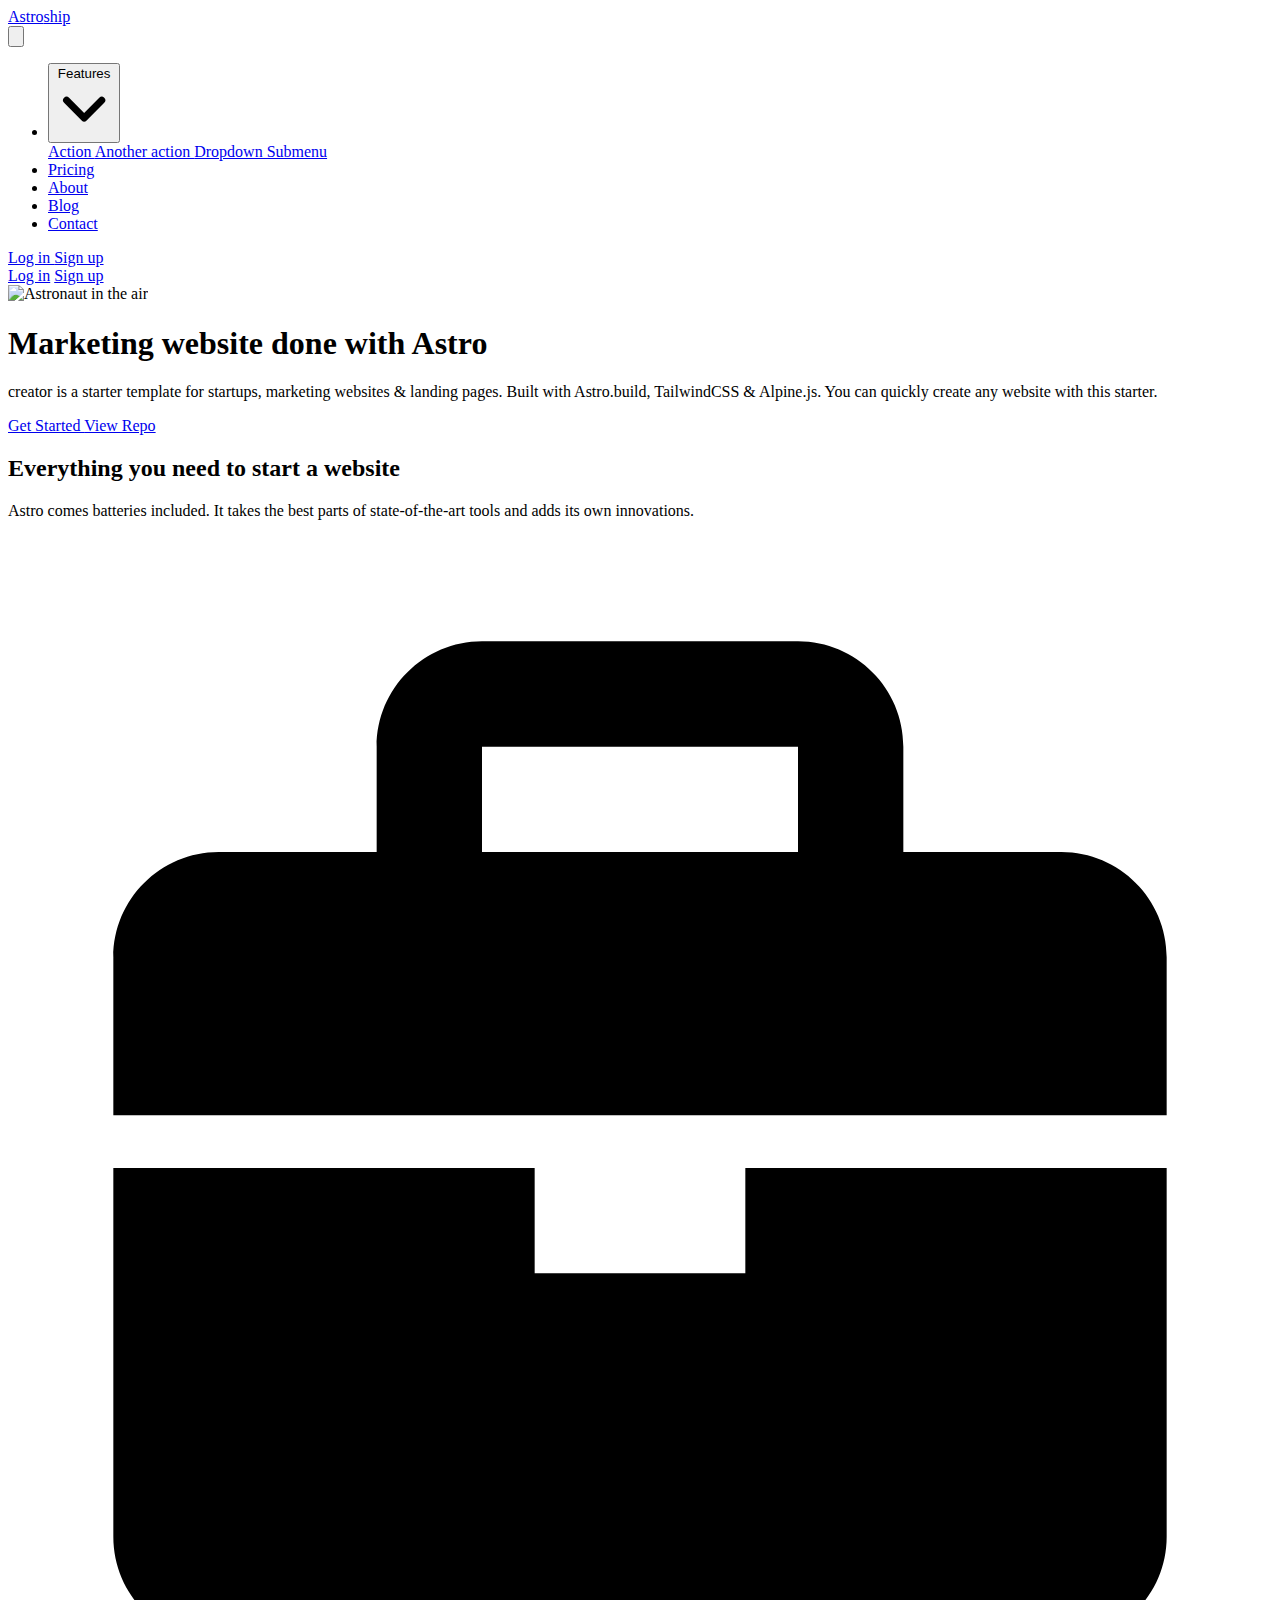
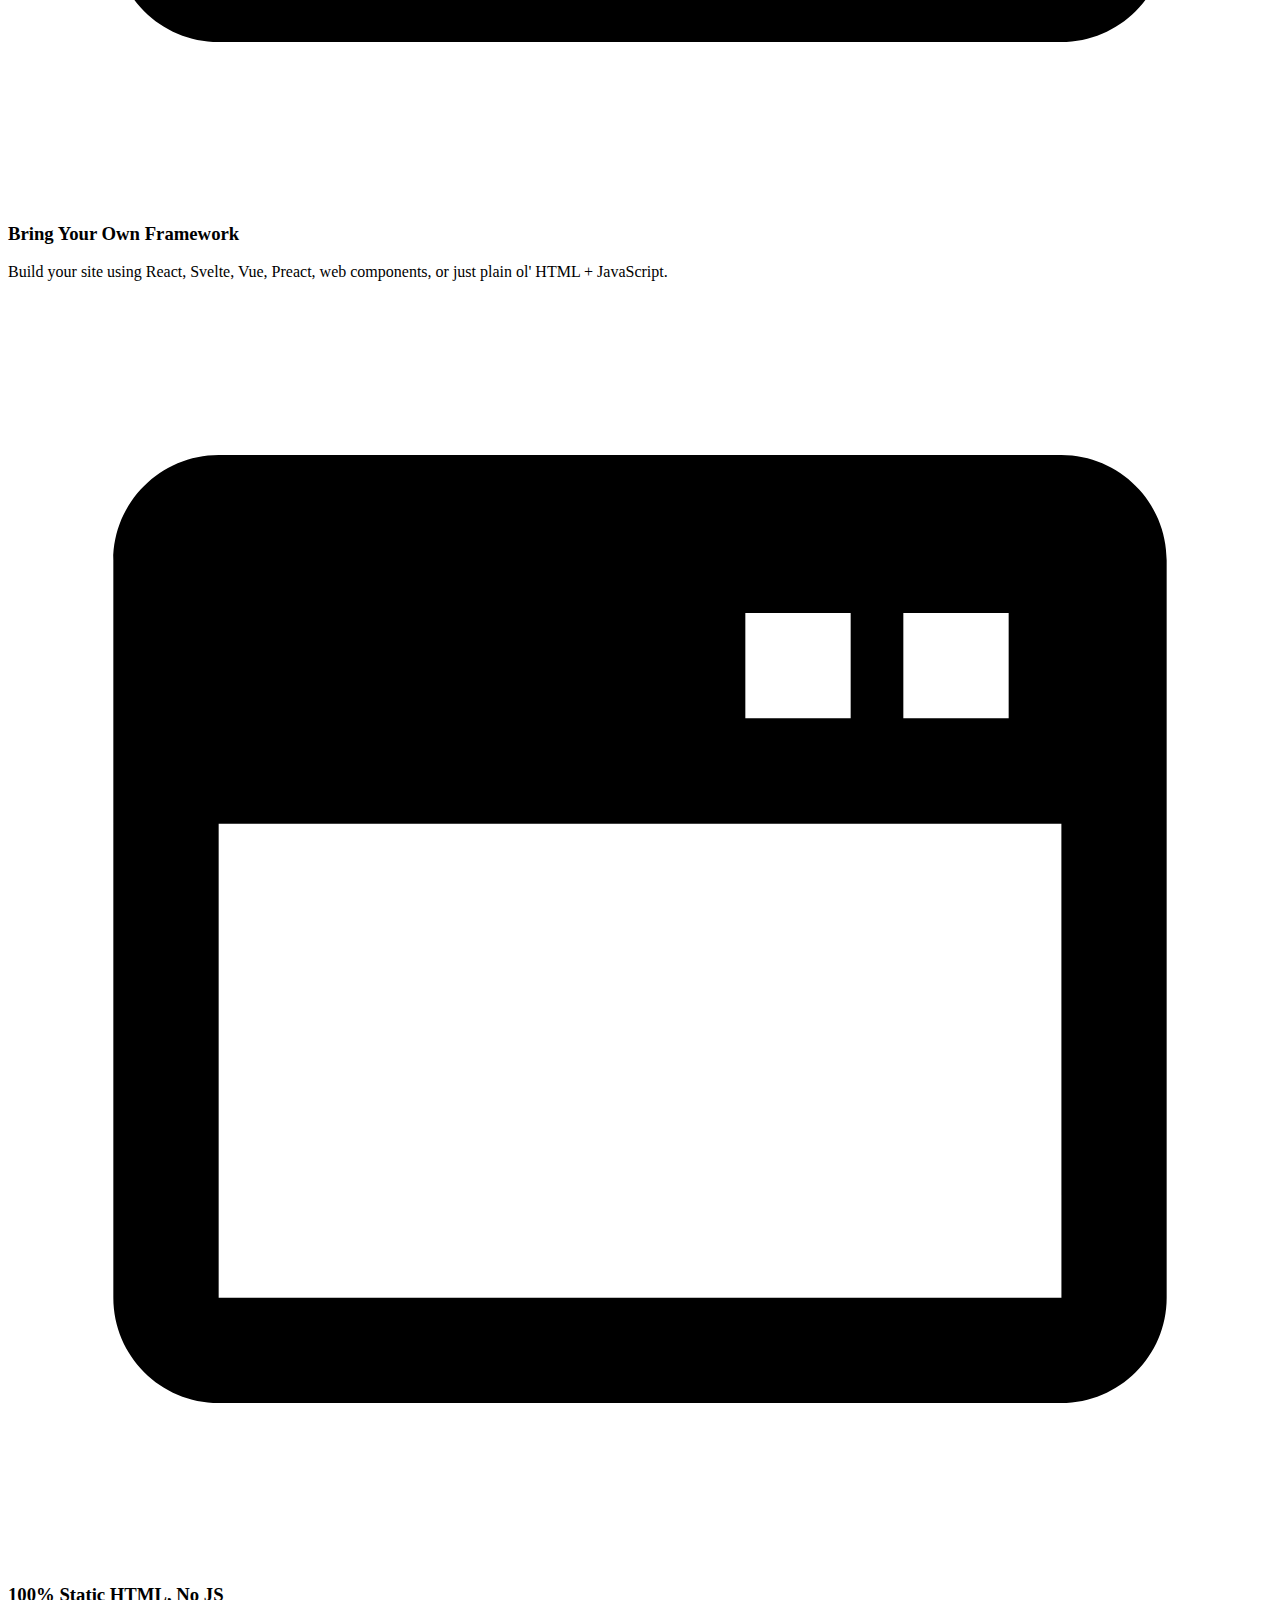
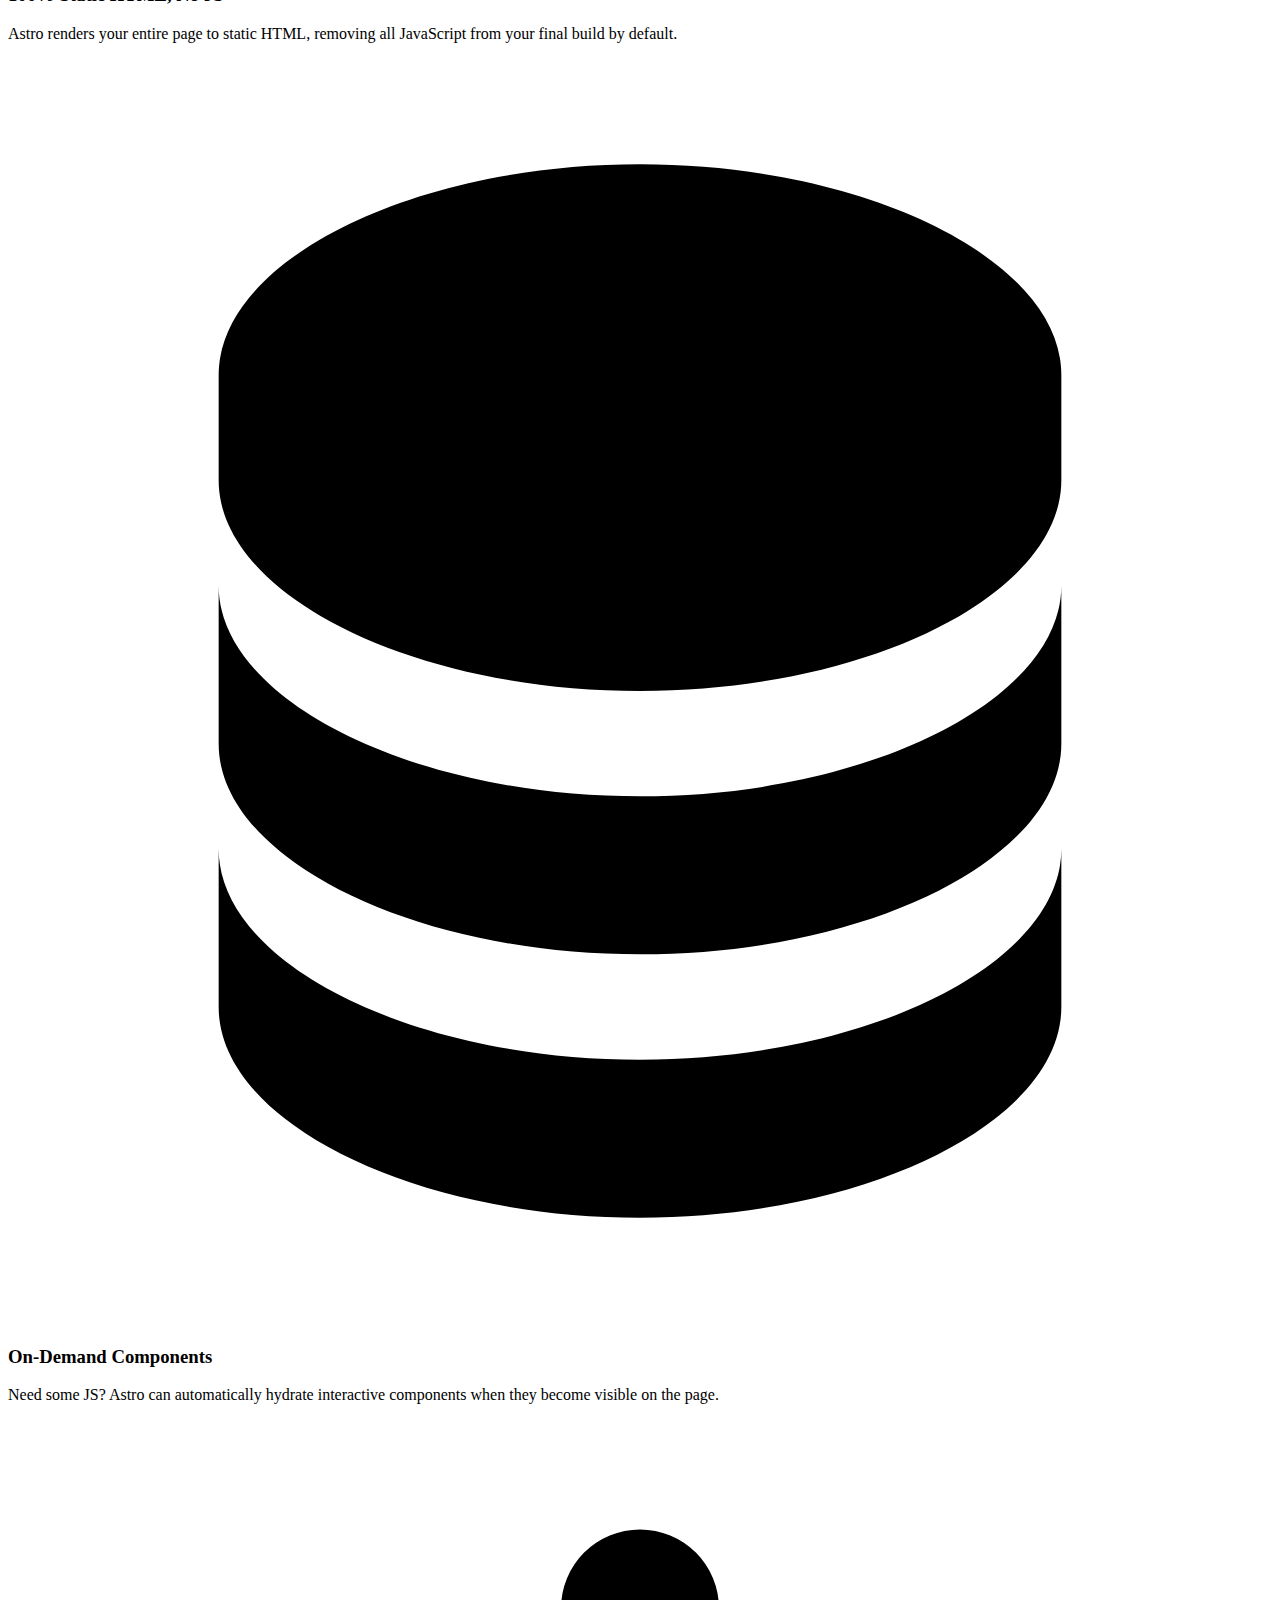
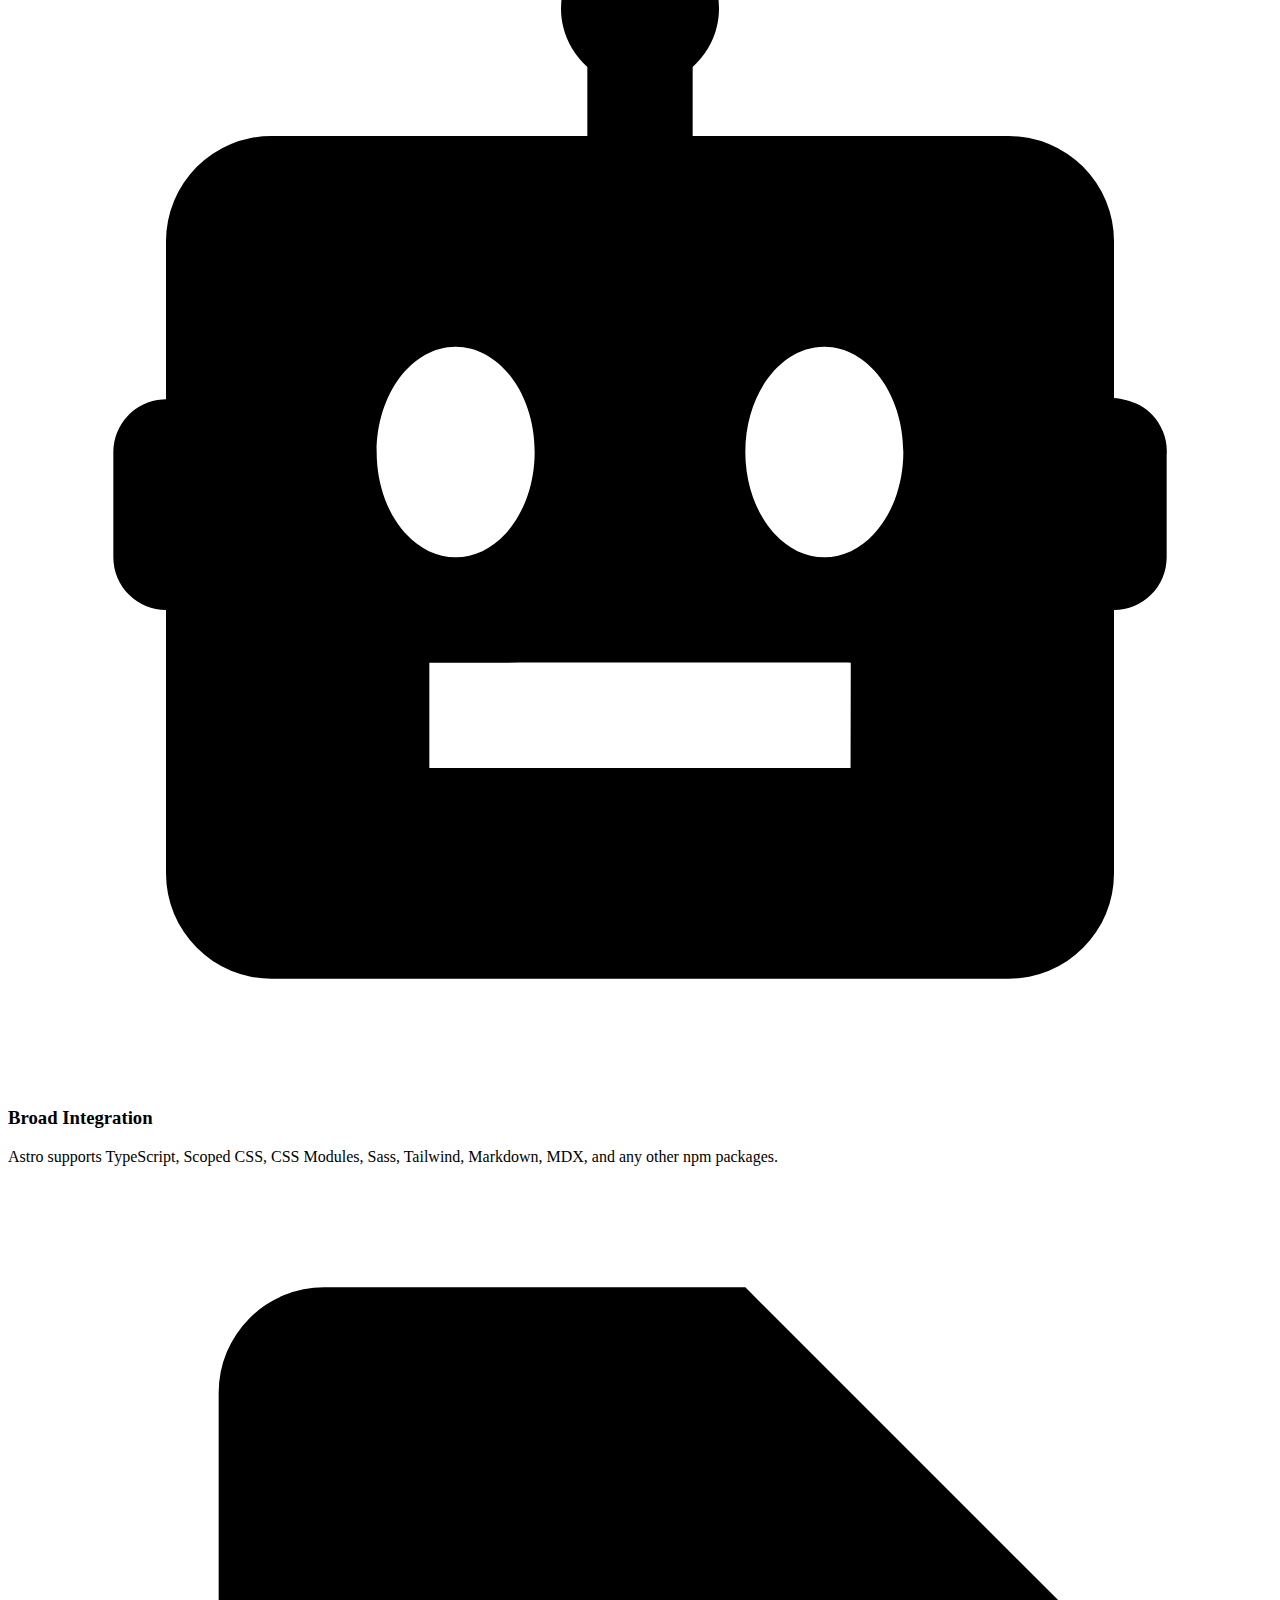
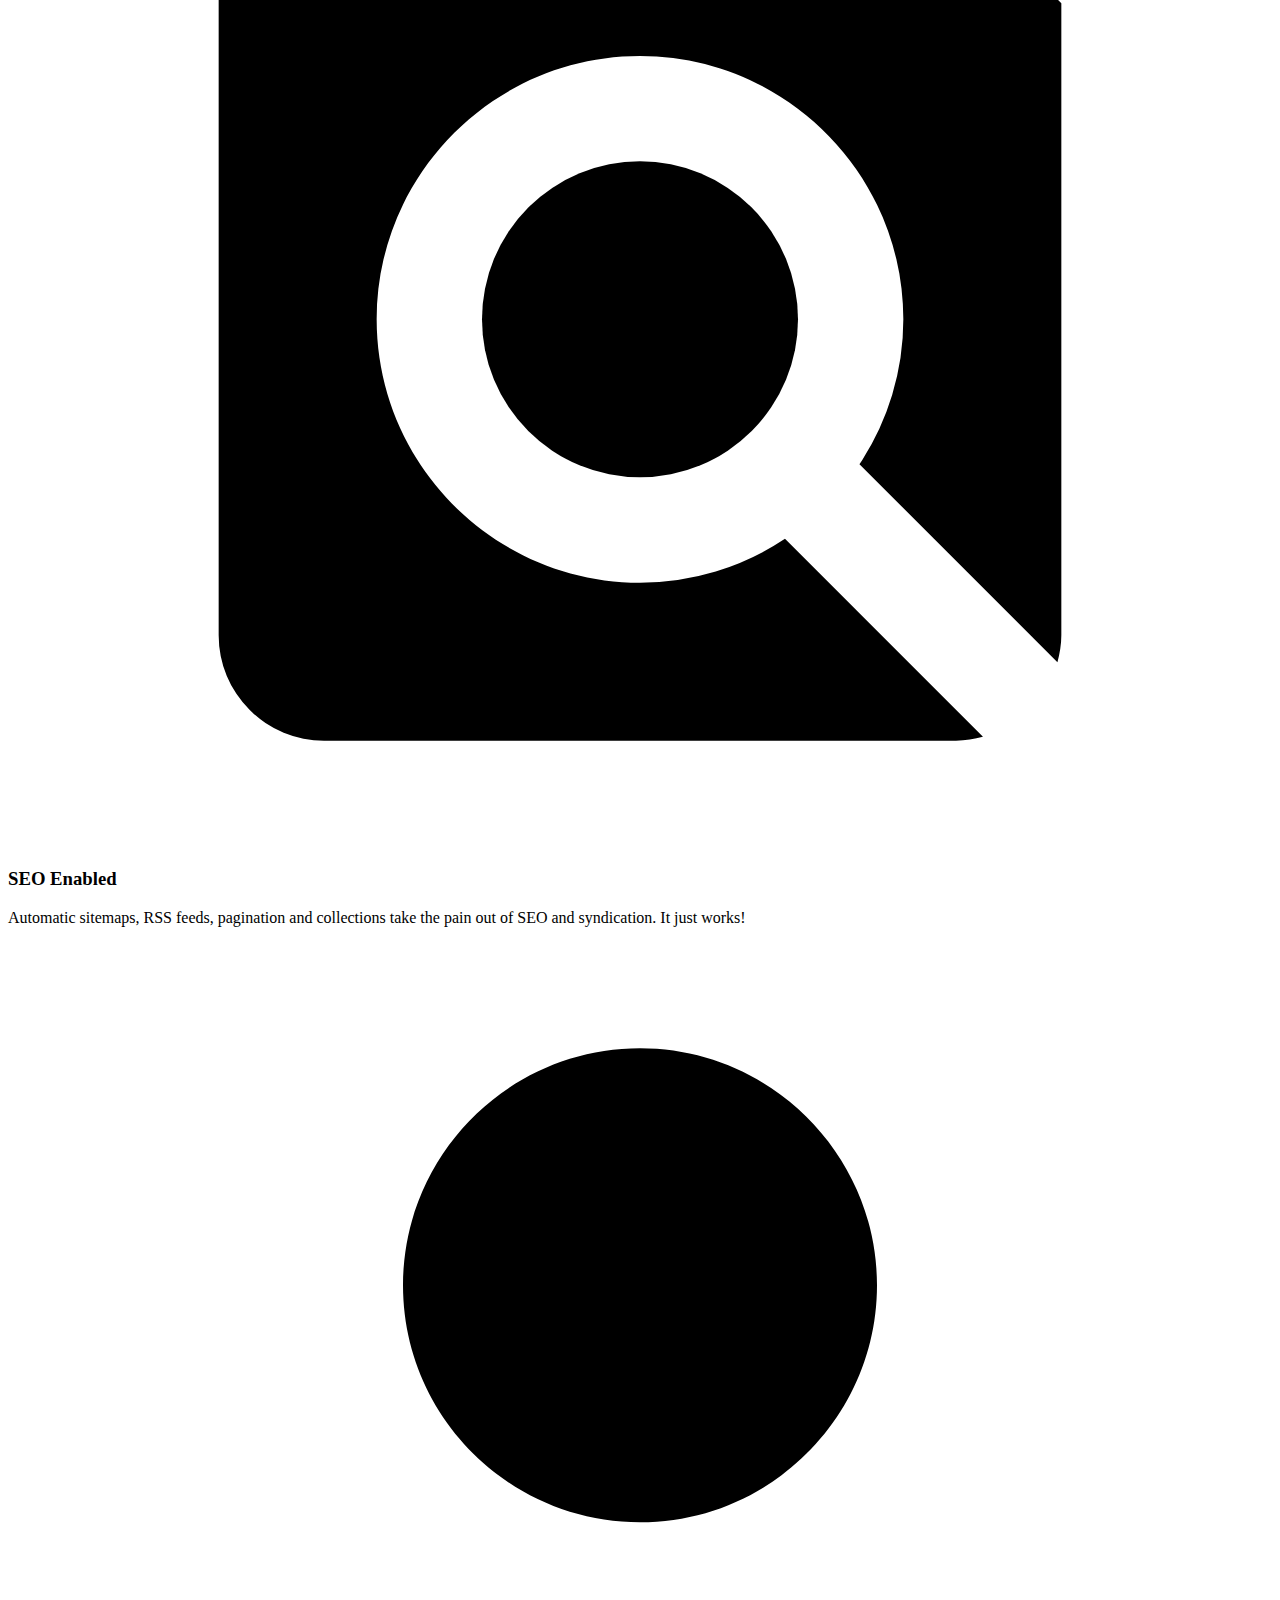
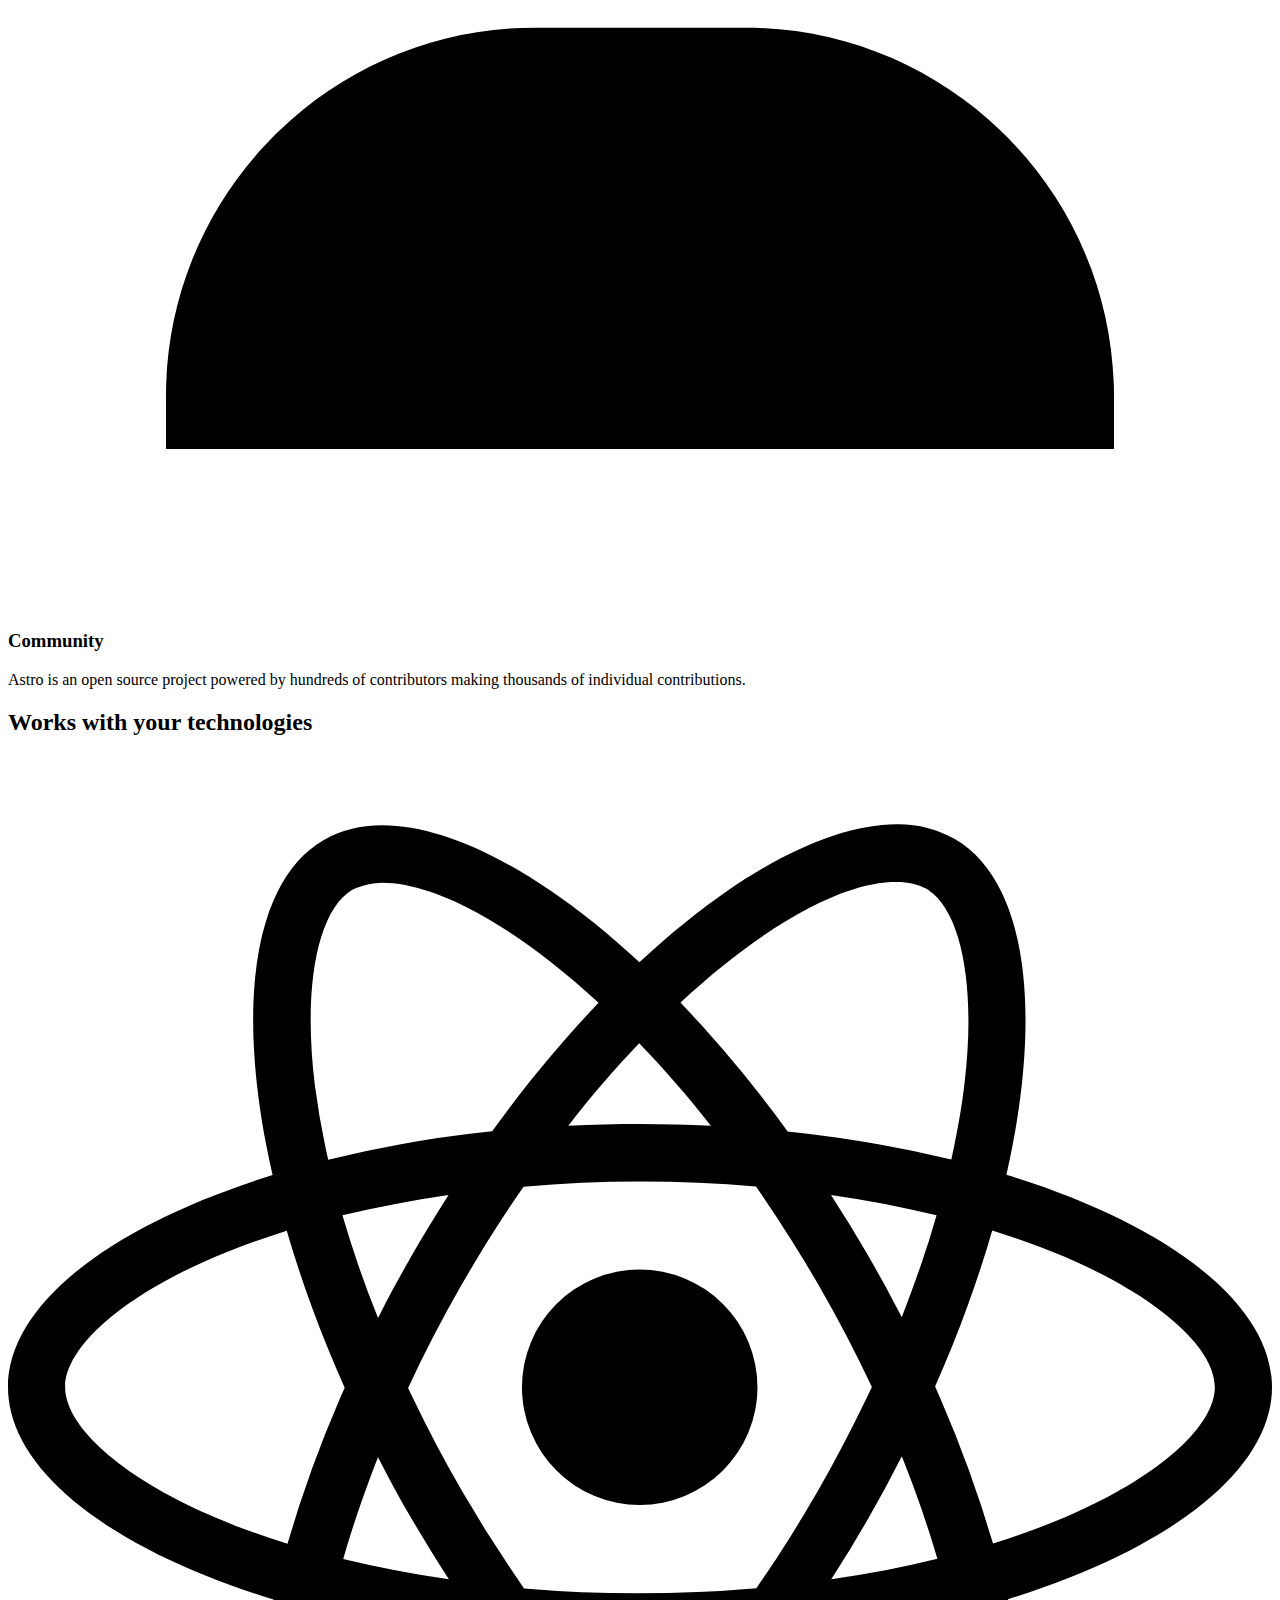
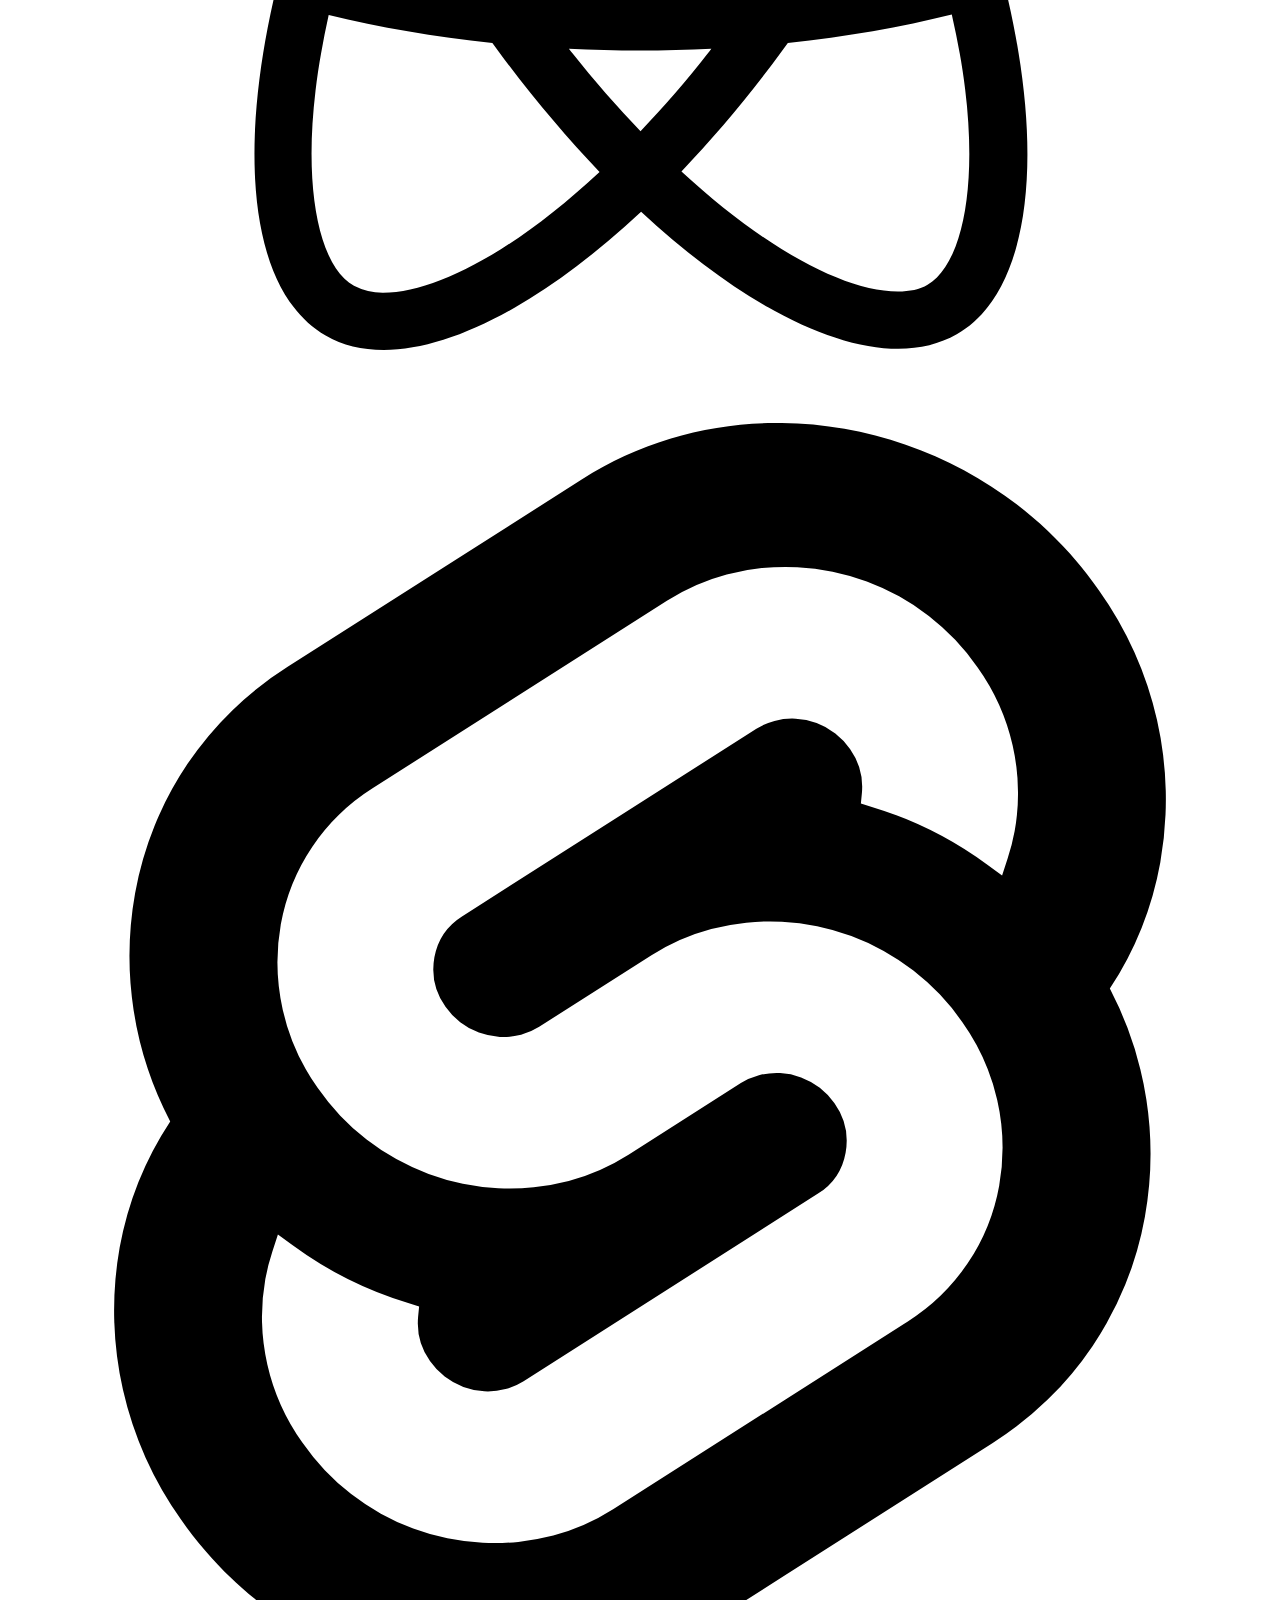
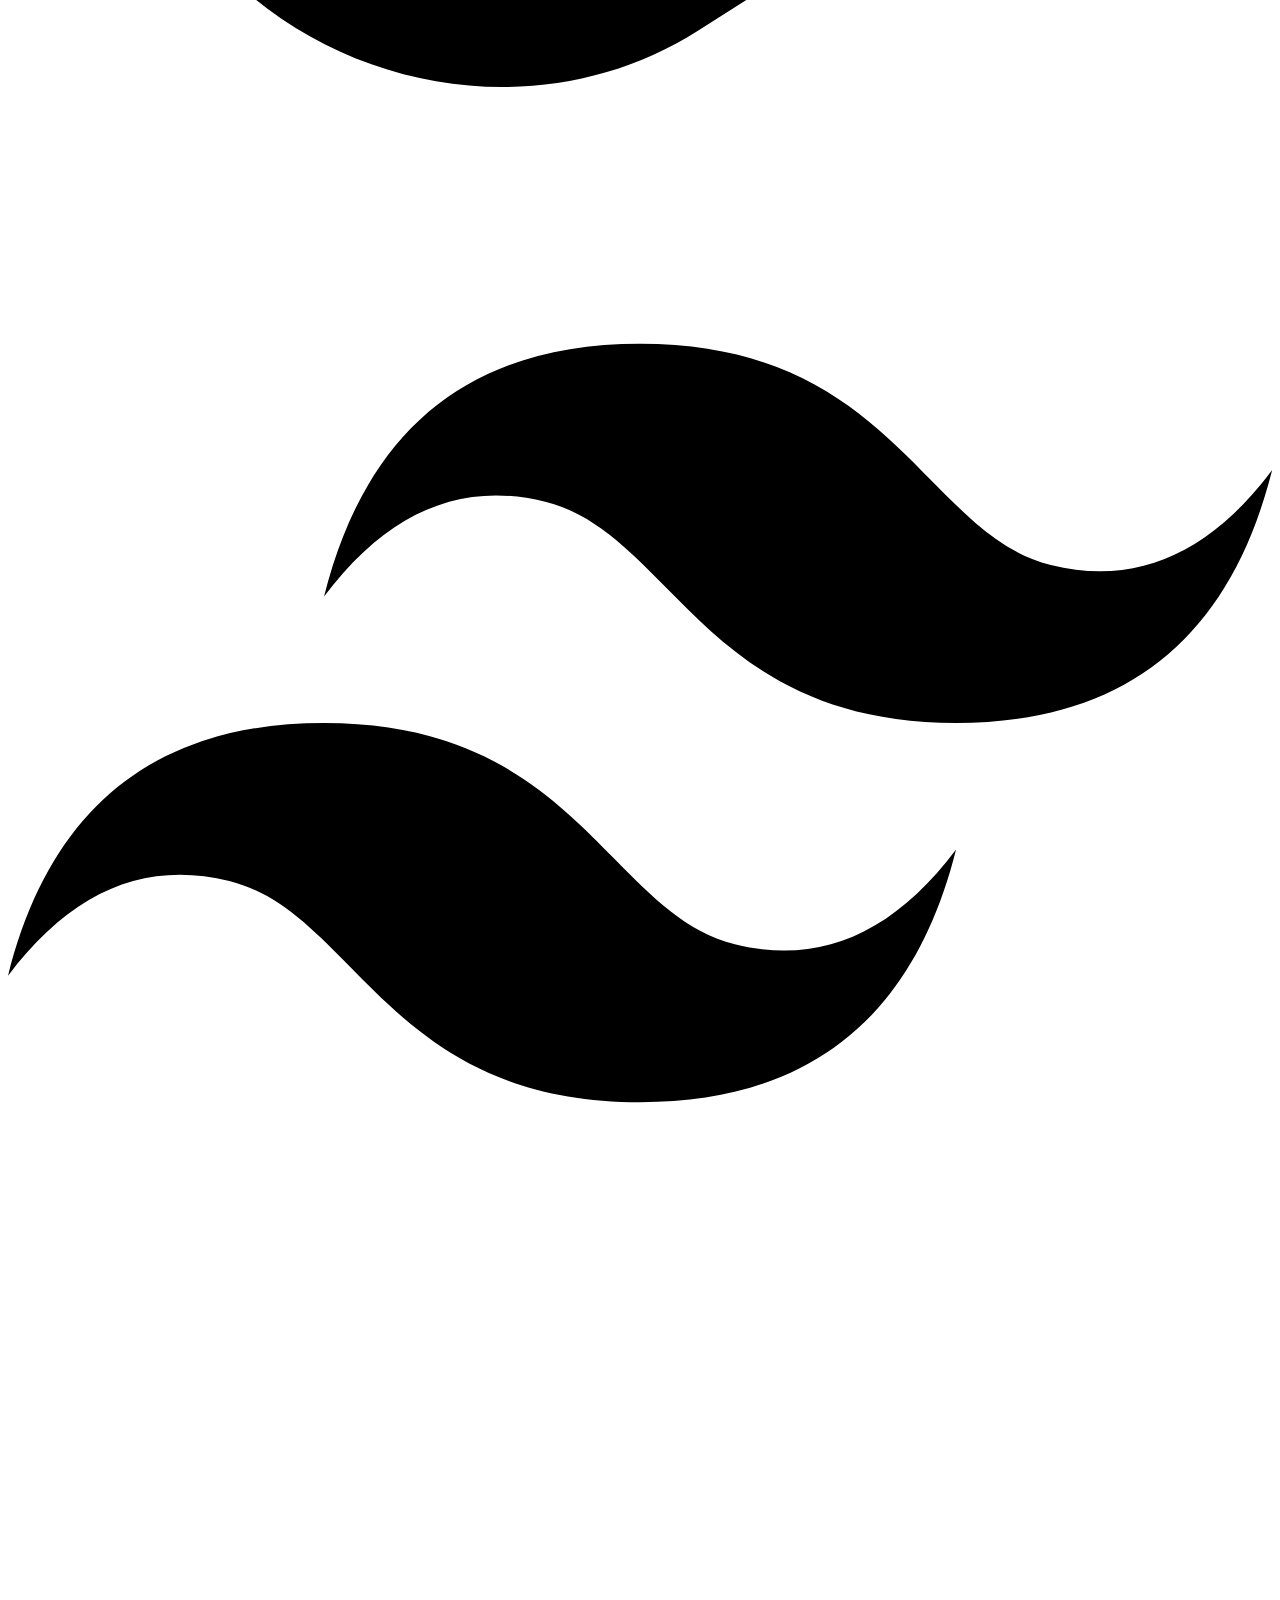
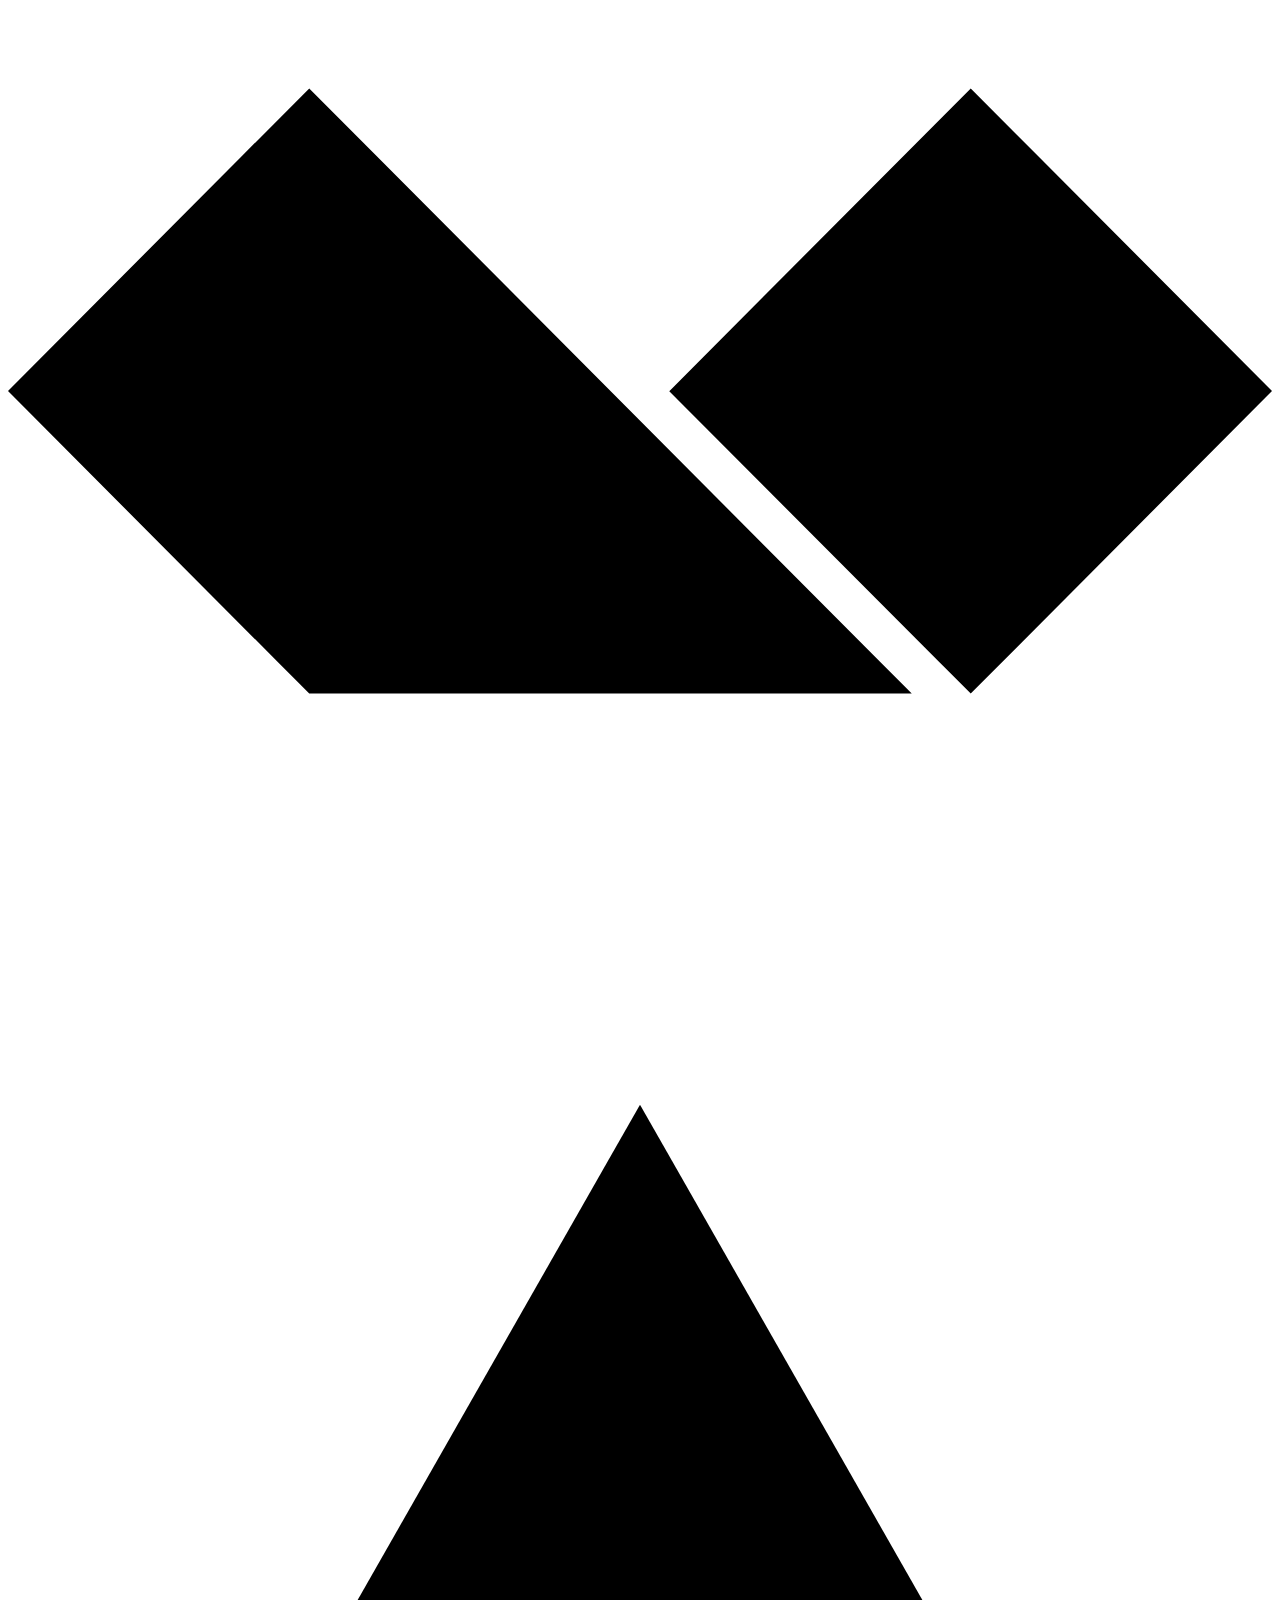
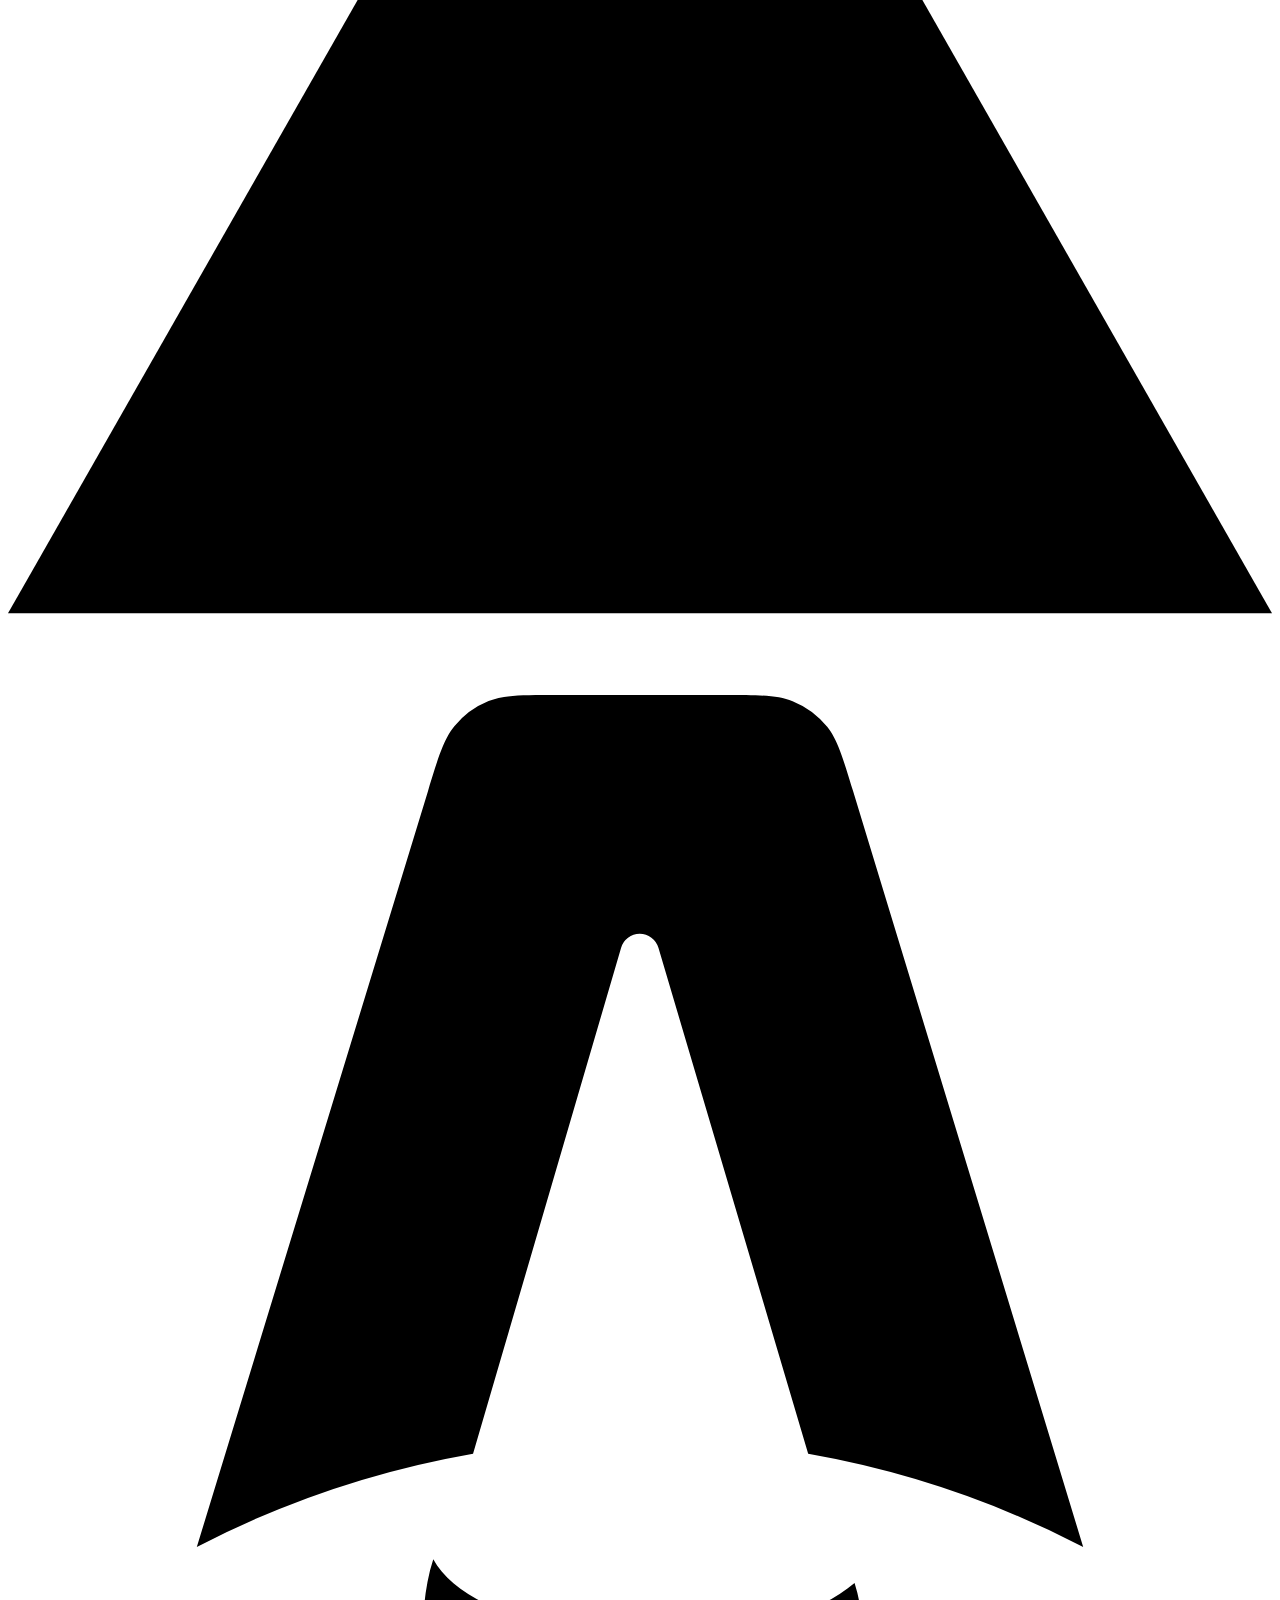
==== commit 2af90c36: "." ====
--- a/docs/index.html
+++ b/docs/index.html
@@ -7,28 +7,28 @@
     <meta name="generator" content="Astro v1.9.2">
 
     <!-- <link rel="preload" as="image" href={src} alt="Hero" /> -->
-    <title>Astroship</title>
-
-
-
-<link rel="canonical" href="https://dreamoment.github.io/creator/">
-
-<meta name="description" content="Astroship is a starter website template for Astro built with TailwindCSS.">
+    <title>creator</title>
+
+
+
+<link rel="canonical" href="https://product.dreamoment.org/creator/">
+
+<meta name="description" content="creator is a starter website template for Astro built with TailwindCSS.">
 
 <meta name="robots" content="index, follow">
 
-<meta property="og:title" content="Astroship - Starter Template for Astro">
+<meta property="og:title" content="creator - Starter Template for Astro">
 <meta property="og:type" content="website">
-<meta property="og:image" content="https://dreamoment.github.io/opengraph.jpg">
-<meta property="og:url" content="https://dreamoment.github.io/creator/">
-
-
-<meta property="og:image:url" content="https://dreamoment.github.io/opengraph.jpg">
+<meta property="og:image" content="https://product.dreamoment.org/opengraph.jpg">
+<meta property="og:url" content="https://product.dreamoment.org/creator/">
+
+
+<meta property="og:image:url" content="https://product.dreamoment.org/opengraph.jpg">
 
 
 
 <meta property="og:image:height">
-<meta property="og:image:alt" content="Astroship Homepage Screenshot">
+<meta property="og:image:alt" content="creator Homepage Screenshot">
 
 
 <meta name="twitter:card" content="summary_large_image">
@@ -119,14 +119,14 @@
       Marketing website done with Astro
     </h1>
     <p class="text-lg mt-4 text-slate-600 max-w-xl">
-      Astroship is a starter template for startups, marketing websites & landing
+      creator is a starter template for startups, marketing websites & landing
       pages.<wbr> Built with Astro.build, TailwindCSS & Alpine.js. You can quickly
       create any website with this starter.
     </p>
     <div class="mt-6 flex flex-col sm:flex-row gap-3">
       <a href="https://web3templates.com/" target="_blank" rel="noopener" class="rounded text-center transition focus-visible:ring-2 ring-offset-2 ring-gray-200 px-5 py-2.5 bg-black text-white hover:bg-gray-800 border-2 border-transparent">Get Started
 </a>
-      <a href="https://github.com/surjithctly/astroship" rel="noopener" target="_blank" class="rounded text-center transition focus-visible:ring-2 ring-offset-2 ring-gray-200 px-5 py-2.5 bg-white border-2 border-black hover:bg-gray-100 text-black">View Repo
+      <a href="https://github.com/surjithctly/creator" rel="noopener" target="_blank" class="rounded text-center transition focus-visible:ring-2 ring-offset-2 ring-gray-200 px-5 py-2.5 bg-white border-2 border-black hover:bg-gray-100 text-black">View Repo
 </a>
     </div>
   </div>
@@ -214,7 +214,7 @@
 </div>
     <footer class="my-20">
   <p class="text-center text-sm text-slate-500">
-    Copyright © 2023 Astroship. All rights reserved.
+    Copyright © 2023 creator. All rights reserved.
   </p>
   <!--
     Can we ask you a favor 🙏
